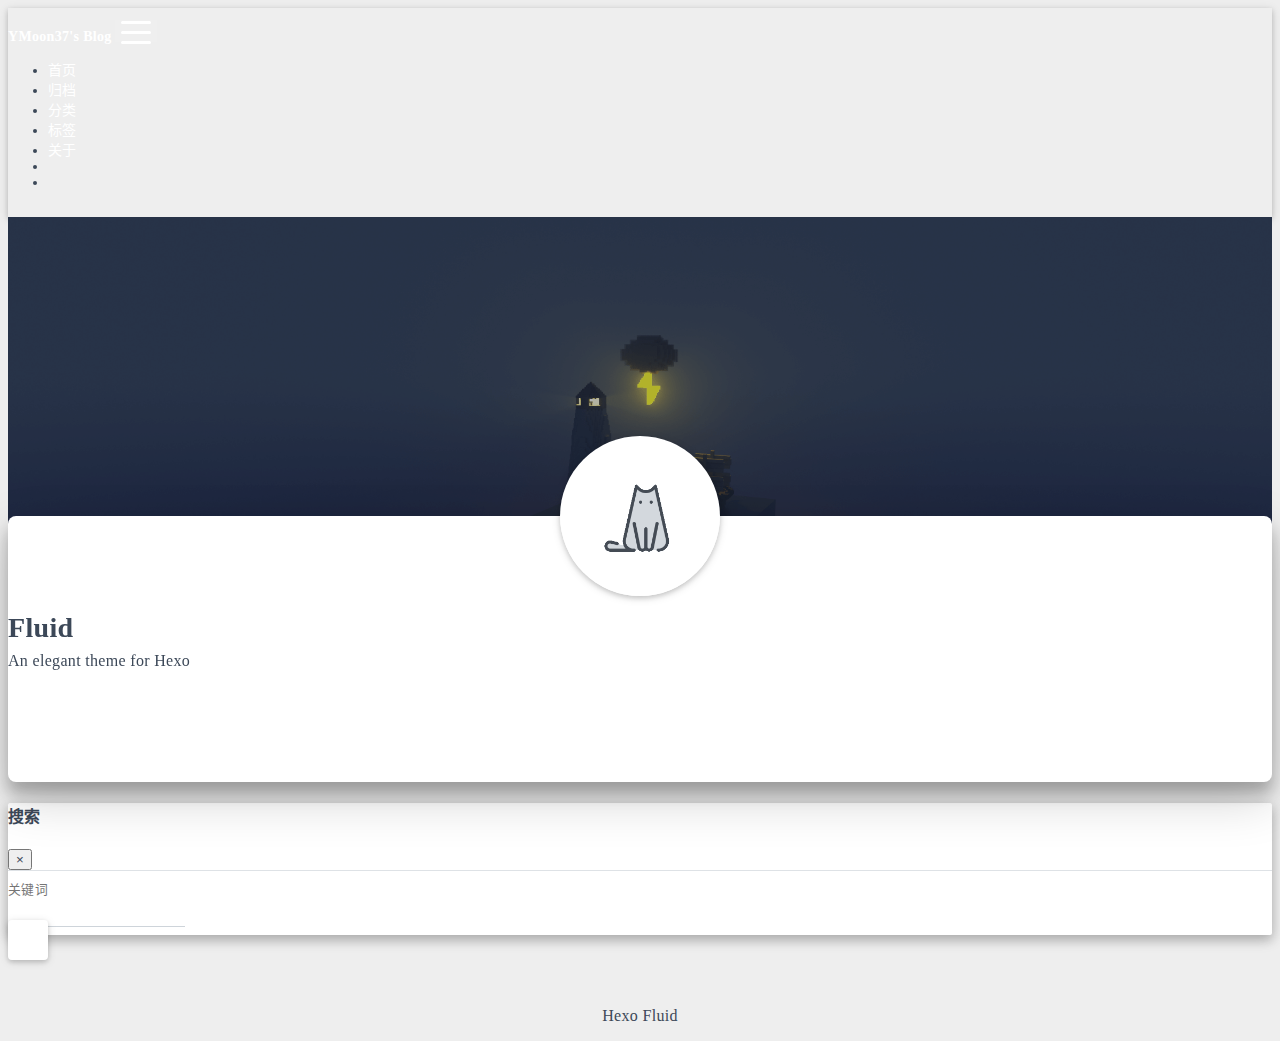
==== about/index.html @ 1a525150 "Site updated: 2024-10-14 16:40:35" ====
<!DOCTYPE html>
<html lang="zh-CN" data-default-color-scheme=auto>



<head>
  <meta charset="UTF-8">

  <link rel="apple-touch-icon" sizes="76x76" href="/img/fluid.png">
  <link rel="icon" href="/img/fluid.png">
  

  <meta name="viewport" content="width=device-width, initial-scale=1.0, maximum-scale=5.0, shrink-to-fit=no">
  <meta http-equiv="x-ua-compatible" content="ie=edge">
  
  <meta name="theme-color" content="#2f4154">
  <meta name="author" content="YMoon37">
  <meta name="keywords" content="">
  
    <meta property="og:type" content="website">
<meta property="og:title" content="关于">
<meta property="og:url" content="http://example.com/about/index.html">
<meta property="og:site_name" content="YMoon37&#39;s Blog">
<meta property="og:locale" content="zh_CN">
<meta property="article:published_time" content="2024-10-14T08:39:21.000Z">
<meta property="article:modified_time" content="2024-10-14T08:40:11.599Z">
<meta property="article:author" content="YMoon37">
<meta name="twitter:card" content="summary_large_image">
  
  
  
  <title>关于 - YMoon37&#39;s Blog</title>

  <link  rel="stylesheet" href="https://lib.baomitu.com/twitter-bootstrap/4.6.1/css/bootstrap.min.css" />



  <link  rel="stylesheet" href="https://lib.baomitu.com/github-markdown-css/4.0.0/github-markdown.min.css" />

  <link  rel="stylesheet" href="https://lib.baomitu.com/hint.css/2.7.0/hint.min.css" />

  <link  rel="stylesheet" href="https://lib.baomitu.com/fancybox/3.5.7/jquery.fancybox.min.css" />



<!-- 主题依赖的图标库，不要自行修改 -->
<!-- Do not modify the link that theme dependent icons -->

<link rel="stylesheet" href="//at.alicdn.com/t/c/font_1749284_5i9bdhy70f8.css">



<link rel="stylesheet" href="//at.alicdn.com/t/c/font_1736178_k526ubmyhba.css">


<link  rel="stylesheet" href="/css/main.css" />


  <link id="highlight-css" rel="stylesheet" href="/css/highlight.css" />
  
    <link id="highlight-css-dark" rel="stylesheet" href="/css/highlight-dark.css" />
  




  <script id="fluid-configs">
    var Fluid = window.Fluid || {};
    Fluid.ctx = Object.assign({}, Fluid.ctx)
    var CONFIG = {"hostname":"example.com","root":"/","version":"1.9.8","typing":{"enable":true,"typeSpeed":70,"cursorChar":"_","loop":false,"scope":[]},"anchorjs":{"enable":true,"element":"h1,h2,h3,h4,h5,h6","placement":"left","visible":"hover","icon":""},"progressbar":{"enable":true,"height_px":3,"color":"#29d","options":{"showSpinner":false,"trickleSpeed":100}},"code_language":{"enable":true,"default":"TEXT"},"copy_btn":true,"image_caption":{"enable":true},"image_zoom":{"enable":true,"img_url_replace":["",""]},"toc":{"enable":true,"placement":"right","headingSelector":"h1,h2,h3,h4,h5,h6","collapseDepth":0},"lazyload":{"enable":true,"loading_img":"/img/loading.gif","onlypost":false,"offset_factor":2},"web_analytics":{"enable":false,"follow_dnt":true,"baidu":null,"google":{"measurement_id":null},"tencent":{"sid":null,"cid":null},"leancloud":{"app_id":null,"app_key":null,"server_url":null,"path":"window.location.pathname","ignore_local":false},"umami":{"src":null,"website_id":null,"domains":null,"start_time":"2024-01-01T00:00:00.000Z","token":null,"api_server":null}},"search_path":"/local-search.xml","include_content_in_search":true};

    if (CONFIG.web_analytics.follow_dnt) {
      var dntVal = navigator.doNotTrack || window.doNotTrack || navigator.msDoNotTrack;
      Fluid.ctx.dnt = dntVal && (dntVal.startsWith('1') || dntVal.startsWith('yes') || dntVal.startsWith('on'));
    }
  </script>
  <script  src="/js/utils.js" ></script>
  <script  src="/js/color-schema.js" ></script>
  


  
<meta name="generator" content="Hexo 7.3.0"></head>


<body>
  

  <header>
    

<div class="header-inner" style="height: 60vh;">
  <nav id="navbar" class="navbar fixed-top  navbar-expand-lg navbar-dark scrolling-navbar">
  <div class="container">
    <a class="navbar-brand" href="/">
      <strong>YMoon37&#39;s Blog</strong>
    </a>

    <button id="navbar-toggler-btn" class="navbar-toggler" type="button" data-toggle="collapse"
            data-target="#navbarSupportedContent"
            aria-controls="navbarSupportedContent" aria-expanded="false" aria-label="Toggle navigation">
      <div class="animated-icon"><span></span><span></span><span></span></div>
    </button>

    <!-- Collapsible content -->
    <div class="collapse navbar-collapse" id="navbarSupportedContent">
      <ul class="navbar-nav ml-auto text-center">
        
          
          
          
          
            <li class="nav-item">
              <a class="nav-link" href="/" target="_self">
                <i class="iconfont icon-home-fill"></i>
                <span>首页</span>
              </a>
            </li>
          
        
          
          
          
          
            <li class="nav-item">
              <a class="nav-link" href="/archives/" target="_self">
                <i class="iconfont icon-archive-fill"></i>
                <span>归档</span>
              </a>
            </li>
          
        
          
          
          
          
            <li class="nav-item">
              <a class="nav-link" href="/categories/" target="_self">
                <i class="iconfont icon-category-fill"></i>
                <span>分类</span>
              </a>
            </li>
          
        
          
          
          
          
            <li class="nav-item">
              <a class="nav-link" href="/tags/" target="_self">
                <i class="iconfont icon-tags-fill"></i>
                <span>标签</span>
              </a>
            </li>
          
        
          
          
          
          
            <li class="nav-item">
              <a class="nav-link" href="/about/" target="_self">
                <i class="iconfont icon-user-fill"></i>
                <span>关于</span>
              </a>
            </li>
          
        
        
          <li class="nav-item" id="search-btn">
            <a class="nav-link" target="_self" href="javascript:;" data-toggle="modal" data-target="#modalSearch" aria-label="Search">
              <i class="iconfont icon-search"></i>
            </a>
          </li>
          
        
        
          <li class="nav-item" id="color-toggle-btn">
            <a class="nav-link" target="_self" href="javascript:;" aria-label="Color Toggle">
              <i class="iconfont icon-dark" id="color-toggle-icon"></i>
            </a>
          </li>
        
      </ul>
    </div>
  </div>
</nav>

  

<div id="banner" class="banner" parallax=true
     style="background: url('/img/default.png') no-repeat center center; background-size: cover;">
  <div class="full-bg-img">
    <div class="mask flex-center" style="background-color: rgba(0, 0, 0, 0.3)">
      <div class="banner-text text-center fade-in-up">
        <div class="h2">
          
            <span id="subtitle" data-typed-text="关于"></span>
          
        </div>

        
      </div>

      
    </div>
  </div>
</div>

</div>

  </header>

  <main>
    
      <div class="container nopadding-x-md">
        <div id="board"
          >
          
            <div class="about-avatar">
              <img src="/img/avatar.png" srcset="/img/loading.gif" lazyload class="img-fluid" alt="avatar">
            </div>
          
          <div class="container">
            <div class="row">
              <div class="col-12 col-md-10 m-auto">
                

<div class="text-center">
  <div class="about-info">
    <div class="about-name">Fluid</div>
    <div class="about-intro">An elegant theme for Hexo</div>
    <div class="about-icons">
      
        
        
        
        <a href=https://github.com class="
           hint--bottom hint--rounded"
           aria-label="GitHub"
           target="_blank"
        >
          <i class="iconfont icon-github-fill" aria-hidden="true"></i>
          
        </a>
      
        
        
        
        <a href=https://douban.com class="
           hint--bottom hint--rounded"
           aria-label="豆瓣"
           target="_blank"
        >
          <i class="iconfont icon-douban-fill" aria-hidden="true"></i>
          
        </a>
      
        
        
        
        <a  class="qr-trigger
           "
           
           target="_self"
        >
          <i class="iconfont icon-wechat-fill" aria-hidden="true"></i>
          
            <img class="qr-img" src="/img/favicon.png" srcset="/img/loading.gif" lazyload alt="qrcode" />
          
        </a>
      
    </div>
  </div>
</div>

<article class="about-content page-content mt-5">
  <div class="markdown-body">
    
  </div>

  
</article>





  



  



  



  



  





              </div>
            </div>
          </div>
        </div>
      </div>
    

    
      <a id="scroll-top-button" aria-label="TOP" href="#" role="button">
        <i class="iconfont icon-arrowup" aria-hidden="true"></i>
      </a>
    

    
      <div class="modal fade" id="modalSearch" tabindex="-1" role="dialog" aria-labelledby="ModalLabel"
     aria-hidden="true">
  <div class="modal-dialog modal-dialog-scrollable modal-lg" role="document">
    <div class="modal-content">
      <div class="modal-header text-center">
        <h4 class="modal-title w-100 font-weight-bold">搜索</h4>
        <button type="button" id="local-search-close" class="close" data-dismiss="modal" aria-label="Close">
          <span aria-hidden="true">&times;</span>
        </button>
      </div>
      <div class="modal-body mx-3">
        <div class="md-form mb-5">
          <input type="text" id="local-search-input" class="form-control validate">
          <label data-error="x" data-success="v" for="local-search-input">关键词</label>
        </div>
        <div class="list-group" id="local-search-result"></div>
      </div>
    </div>
  </div>
</div>

    

    
  </main>

  <footer>
    <div class="footer-inner">
  
    <div class="footer-content">
       <a href="https://hexo.io" target="_blank" rel="nofollow noopener"><span>Hexo</span></a> <i class="iconfont icon-love"></i> <a href="https://github.com/fluid-dev/hexo-theme-fluid" target="_blank" rel="nofollow noopener"><span>Fluid</span></a> 
    </div>
  
  
  
</div>

  </footer>

  <!-- Scripts -->
  
  <script  src="https://lib.baomitu.com/nprogress/0.2.0/nprogress.min.js" ></script>
  <link  rel="stylesheet" href="https://lib.baomitu.com/nprogress/0.2.0/nprogress.min.css" />

  <script>
    NProgress.configure({"showSpinner":false,"trickleSpeed":100})
    NProgress.start()
    window.addEventListener('load', function() {
      NProgress.done();
    })
  </script>


<script  src="https://lib.baomitu.com/jquery/3.6.4/jquery.min.js" ></script>
<script  src="https://lib.baomitu.com/twitter-bootstrap/4.6.1/js/bootstrap.min.js" ></script>
<script  src="/js/events.js" ></script>
<script  src="/js/plugins.js" ></script>


  <script  src="https://lib.baomitu.com/typed.js/2.0.12/typed.min.js" ></script>
  <script>
    (function (window, document) {
      var typing = Fluid.plugins.typing;
      var subtitle = document.getElementById('subtitle');
      if (!subtitle || !typing) {
        return;
      }
      var text = subtitle.getAttribute('data-typed-text');
      
        typing(text);
      
    })(window, document);
  </script>




  
    <script  src="/js/img-lazyload.js" ></script>
  




  <script src=https://lib.baomitu.com/clipboard.js/2.0.11/clipboard.min.js></script>

  <script>Fluid.plugins.codeWidget();</script>


  
<script>
  Fluid.utils.createScript('https://lib.baomitu.com/anchor-js/5.0.0/anchor.min.js', function() {
    window.anchors.options = {
      placement: CONFIG.anchorjs.placement,
      visible  : CONFIG.anchorjs.visible
    };
    if (CONFIG.anchorjs.icon) {
      window.anchors.options.icon = CONFIG.anchorjs.icon;
    }
    var el = (CONFIG.anchorjs.element || 'h1,h2,h3,h4,h5,h6').split(',');
    var res = [];
    for (var item of el) {
      res.push('.markdown-body > ' + item.trim());
    }
    if (CONFIG.anchorjs.placement === 'left') {
      window.anchors.options.class = 'anchorjs-link-left';
    }
    window.anchors.add(res.join(', '));

    Fluid.events.registerRefreshCallback(function() {
      if ('anchors' in window) {
        anchors.removeAll();
        var el = (CONFIG.anchorjs.element || 'h1,h2,h3,h4,h5,h6').split(',');
        var res = [];
        for (var item of el) {
          res.push('.markdown-body > ' + item.trim());
        }
        if (CONFIG.anchorjs.placement === 'left') {
          anchors.options.class = 'anchorjs-link-left';
        }
        anchors.add(res.join(', '));
      }
    });
  });
</script>


  
<script>
  Fluid.utils.createScript('https://lib.baomitu.com/fancybox/3.5.7/jquery.fancybox.min.js', function() {
    Fluid.plugins.fancyBox();
  });
</script>


  <script>Fluid.plugins.imageCaption();</script>

  <script  src="/js/local-search.js" ></script>





<!-- 主题的启动项，将它保持在最底部 -->
<!-- the boot of the theme, keep it at the bottom -->
<script  src="/js/boot.js" ></script>


  

  <noscript>
    <div class="noscript-warning">博客在允许 JavaScript 运行的环境下浏览效果更佳</div>
  </noscript>
</body>
</html>
---- css/main.css ----
.anchorjs-link {
  text-decoration: none !important;
  transition: opacity 0.2s ease-in-out;
}
.markdown-body h1:hover > .anchorjs-link,
h2:hover > .anchorjs-link,
h3:hover > .anchorjs-link,
h4:hover > .anchorjs-link,
h5:hover > .anchorjs-link,
h6:hover > .anchorjs-link {
  opacity: 1;
}
.banner {
  height: 100%;
  position: relative;
  overflow: hidden;
  cursor: default;
}
.banner .mask {
  position: absolute;
  width: 100%;
  height: 100%;
  background-color: rgba(0,0,0,0.3);
}
.banner[parallax="true"] {
  will-change: transform;
  -webkit-transform-style: preserve-3d;
  -webkit-backface-visibility: hidden;
  transition: transform 0.05s ease-out;
}
@media (max-width: 100vh) {
  .header-inner {
    max-height: 100vw;
  }
  #board {
    margin-top: -1rem !important;
  }
}
@media (max-width: 79.99vh) {
  .scroll-down-bar {
    display: none;
  }
}
#board {
  position: relative;
  margin-top: -2rem;
  padding: 3rem 0;
  background-color: var(--board-bg-color);
  transition: background-color 0.2s ease-in-out;
  border-radius: 0.5rem;
  z-index: 3;
  -webkit-box-shadow: 0 12px 15px 0 rgba(0,0,0,0.24), 0 17px 50px 0 rgba(0,0,0,0.19);
  box-shadow: 0 12px 15px 0 rgba(0,0,0,0.24), 0 17px 50px 0 rgba(0,0,0,0.19);
}
.code-widget {
  display: inline-block;
  background-color: transparent;
  font-size: 0.75rem;
  line-height: 1;
  font-weight: bold;
  padding: 0.3rem 0.1rem 0.1rem 0.1rem;
  position: absolute;
  right: 0.45rem;
  top: 0.15rem;
  z-index: 1;
}
.code-widget-light {
  color: #999;
}
.code-widget-dark {
  color: #bababa;
}
.copy-btn {
  cursor: pointer;
  user-select: none;
  -webkit-appearance: none;
  outline: none;
}
.copy-btn > i {
  font-size: 0.75rem !important;
  font-weight: 400;
  margin-right: 0.15rem;
  opacity: 0;
  transition: opacity 0.2s ease-in-out;
}
.markdown-body pre:hover > .copy-btn > i {
  opacity: 0.9;
}
.markdown-body pre:hover > .copy-btn,
.markdown-body pre:not(:hover) > .copy-btn {
  outline: none;
}
.license-box {
  background-color: rgba(27,31,35,0.05);
  transition: background-color 0.2s ease-in-out;
  border-radius: 4px;
  font-size: 0.9rem;
  overflow: hidden;
  padding: 1.25rem;
  position: relative;
  z-index: 1;
}
.license-box .license-icon {
  position: absolute;
  top: 50%;
  left: 100%;
}
.license-box .license-icon::after {
  content: "\e8e4";
  font-size: 12.5rem;
  line-height: 1;
  opacity: 0.1;
  position: relative;
  left: -0.85em;
  bottom: 0.5em;
  z-index: -1;
}
.license-box .license-title {
  margin-bottom: 1rem;
}
.license-box .license-title div:nth-child(1) {
  line-height: 1.2;
  margin-bottom: 0.25rem;
}
.license-box .license-title div:nth-child(2) {
  color: var(--sec-text-color);
  font-size: 0.8rem;
}
.license-box .license-meta {
  align-items: center;
  display: flex;
  flex-wrap: wrap;
  justify-content: flex-start;
}
.license-box .license-meta .license-meta-item {
  align-items: center;
  justify-content: center;
  margin-right: 1.5rem;
}
.license-box .license-meta .license-meta-item div:nth-child(1) {
  color: var(--sec-text-color);
  font-size: 0.8rem;
  font-weight: normal;
}
.license-box .license-meta .license-meta-item i.iconfont {
  font-size: 1rem;
}
@media (max-width: 575px) and (min-width: 425px) {
  .license-box .license-meta .license-meta-item {
    display: flex;
    justify-content: flex-start;
    flex-wrap: wrap;
    font-size: 0.8rem;
    flex: 0 0 50%;
    max-width: 50%;
    margin-right: 0;
  }
  .license-box .license-meta .license-meta-item div:nth-child(1) {
    margin-right: 0.5rem;
  }
  .license-box .license-meta .license-meta-date {
    order: -1;
  }
}
@media (max-width: 424px) {
  .license-box::after {
    top: -65px;
  }
  .license-box .license-meta {
    flex-direction: column;
    align-items: flex-start;
  }
  .license-box .license-meta .license-meta-item {
    display: flex;
    flex-wrap: wrap;
    font-size: 0.8rem;
  }
  .license-box .license-meta .license-meta-item div:nth-child(1) {
    margin-right: 0.5rem;
  }
}
.footer-inner {
  padding: 3rem 0 1rem 0;
  text-align: center;
}
.footer-inner > div:not(:first-child) {
  margin: 0.25rem 0;
  font-size: 0.85rem;
}
.footer-inner .statistics {
  display: flex;
  flex-direction: row;
  justify-content: center;
}
.footer-inner .statistics > span {
  flex: 1;
  margin: 0 0.25rem;
}
.footer-inner .statistics > *:nth-last-child(2):first-child {
  text-align: right;
}
.footer-inner .statistics > *:nth-last-child(2):first-child ~ * {
  text-align: left;
}
.footer-inner .beian {
  display: flex;
  flex-direction: row;
  justify-content: center;
}
.footer-inner .beian > * {
  margin: 0 0.25rem;
}
.footer-inner .beian-police {
  position: relative;
  overflow: hidden;
  display: inline-flex;
  align-items: center;
  justify-content: left;
}
.footer-inner .beian-police img {
  margin-right: 3px;
  width: 1rem;
  height: 1rem;
  margin-bottom: 0.1rem;
}
@media (max-width: 424px) {
  .footer-inner .statistics {
    flex-direction: column;
  }
  .footer-inner .statistics > *:nth-last-child(2):first-child {
    text-align: center;
  }
  .footer-inner .statistics > *:nth-last-child(2):first-child ~ * {
    text-align: center;
  }
  .footer-inner .beian {
    flex-direction: column;
  }
  .footer-inner .beian .beian-police {
    justify-content: center;
  }
  .footer-inner .beian > *:nth-last-child(2):first-child {
    text-align: center;
  }
  .footer-inner .beian > *:nth-last-child(2):first-child ~ * {
    text-align: center;
  }
}
sup > a::before,
.footnote-text::before {
  display: block;
  content: "";
  margin-top: -5rem;
  height: 5rem;
  width: 1px;
  visibility: hidden;
}
sup > a::before,
.footnote-text::before {
  display: inline-block;
}
.footnote-item::before {
  display: block;
  content: "";
  margin-top: -5rem;
  height: 5rem;
  width: 1px;
  visibility: hidden;
}
.footnote-list ol {
  list-style-type: none;
  counter-reset: sectioncounter;
  padding-left: 0.5rem;
  font-size: 0.95rem;
}
.footnote-list ol li:before {
  font-family: "Helvetica Neue", monospace, "Monaco";
  content: "[" counter(sectioncounter) "]";
  counter-increment: sectioncounter;
}
.footnote-list ol li+li {
  margin-top: 0.5rem;
}
.footnote-text {
  padding-left: 0.5em;
}
.navbar {
  background-color: transparent;
  font-size: 0.875rem;
  box-shadow: 0 2px 5px 0 rgba(0,0,0,0.16), 0 2px 10px 0 rgba(0,0,0,0.12);
  -webkit-box-shadow: 0 2px 5px 0 rgba(0,0,0,0.16), 0 2px 10px 0 rgba(0,0,0,0.12);
}
.navbar .navbar-brand {
  color: var(--navbar-text-color);
}
.navbar .navbar-toggler .animated-icon span {
  background-color: var(--navbar-text-color);
}
.navbar .nav-item .nav-link {
  display: block;
  color: var(--navbar-text-color);
  transition: color 0.2s ease-in-out, background-color 0.2s ease-in-out;
}
.navbar .nav-item .nav-link:hover {
  color: var(--link-hover-color);
}
.navbar .nav-item .nav-link:focus {
  color: var(--navbar-text-color);
}
.navbar .nav-item .nav-link i {
  font-size: 0.875rem;
  line-height: inherit;
}
.navbar .nav-item .nav-link i:only-child {
  margin: 0 0.2rem;
}
.navbar .navbar-toggler {
  border-width: 0;
  outline: 0;
}
.navbar.scrolling-navbar {
  will-change: background, padding;
  -webkit-transition: background 0.5s ease-in-out, padding 0.5s ease-in-out;
  transition: background 0.5s ease-in-out, padding 0.5s ease-in-out;
}
@media (min-width: 600px) {
  .navbar.scrolling-navbar {
    padding-top: 12px;
    padding-bottom: 12px;
  }
  .navbar.scrolling-navbar .navbar-nav > li {
    -webkit-transition-duration: 1s;
    transition-duration: 1s;
  }
}
.navbar.scrolling-navbar.top-nav-collapse {
  padding-top: 5px;
  padding-bottom: 5px;
}
.navbar .dropdown-menu {
  font-size: 0.875rem;
  color: var(--navbar-text-color);
  background-color: rgba(0,0,0,0.3);
  border: none;
  min-width: 8rem;
  -webkit-transition: background 0.5s ease-in-out, padding 0.5s ease-in-out;
  transition: background 0.5s ease-in-out, padding 0.5s ease-in-out;
}
@media (max-width: 991.98px) {
  .navbar .dropdown-menu {
    text-align: center;
  }
}
.navbar .dropdown-item {
  color: var(--navbar-text-color);
}
.navbar .dropdown-item:hover,
.navbar .dropdown-item:focus {
  color: var(--link-hover-color);
  background-color: rgba(0,0,0,0.1);
}
@media (min-width: 992px) {
  .navbar .dropdown:hover > .dropdown-menu {
    display: block;
  }
  .navbar .dropdown > .dropdown-toggle:active {
    pointer-events: none;
  }
  .navbar .dropdown-menu {
    top: 95%;
  }
}
.navbar .animated-icon {
  width: 30px;
  height: 20px;
  position: relative;
  margin: 0;
  -webkit-transform: rotate(0deg);
  -moz-transform: rotate(0deg);
  -o-transform: rotate(0deg);
  transform: rotate(0deg);
  -webkit-transition: 0.5s ease-in-out;
  -moz-transition: 0.5s ease-in-out;
  -o-transition: 0.5s ease-in-out;
  transition: 0.5s ease-in-out;
  cursor: pointer;
}
.navbar .animated-icon span {
  display: block;
  position: absolute;
  height: 3px;
  width: 100%;
  border-radius: 9px;
  opacity: 1;
  left: 0;
  -webkit-transform: rotate(0deg);
  -moz-transform: rotate(0deg);
  -o-transform: rotate(0deg);
  transform: rotate(0deg);
  -webkit-transition: 0.25s ease-in-out;
  -moz-transition: 0.25s ease-in-out;
  -o-transition: 0.25s ease-in-out;
  transition: 0.25s ease-in-out;
  background: #fff;
}
.navbar .animated-icon span:nth-child(1) {
  top: 0;
}
.navbar .animated-icon span:nth-child(2) {
  top: 10px;
}
.navbar .animated-icon span:nth-child(3) {
  top: 20px;
}
.navbar .animated-icon.open span:nth-child(1) {
  top: 11px;
  -webkit-transform: rotate(135deg);
  -moz-transform: rotate(135deg);
  -o-transform: rotate(135deg);
  transform: rotate(135deg);
}
.navbar .animated-icon.open span:nth-child(2) {
  opacity: 0;
  left: -60px;
}
.navbar .animated-icon.open span:nth-child(3) {
  top: 11px;
  -webkit-transform: rotate(-135deg);
  -moz-transform: rotate(-135deg);
  -o-transform: rotate(-135deg);
  transform: rotate(-135deg);
}
.navbar .dropdown-collapse,
.top-nav-collapse,
.navbar-col-show {
  background-color: var(--navbar-bg-color);
}
@media (max-width: 767px) {
  .navbar {
    font-size: 1rem;
    line-height: 2.5rem;
  }
}
.banner-text {
  color: var(--subtitle-color);
  max-width: calc(960px - 6rem);
  width: 80%;
  overflow-wrap: break-word;
}
.banner-text .typed-cursor {
  margin: 0 0.2rem;
}
@media (max-width: 767px) {
  #subtitle,
  .typed-cursor {
    font-size: 1.5rem;
  }
}
@media (max-width: 575px) {
  .banner-text {
    font-size: 0.9rem;
  }
  #subtitle,
  .typed-cursor {
    font-size: 1.35rem;
  }
}
.modal-dialog .modal-content {
  background-color: var(--board-bg-color);
  border: 0;
  border-radius: 0.125rem;
  -webkit-box-shadow: 0 5px 11px 0 rgba(0,0,0,0.18), 0 4px 15px 0 rgba(0,0,0,0.15);
  box-shadow: 0 5px 11px 0 rgba(0,0,0,0.18), 0 4px 15px 0 rgba(0,0,0,0.15);
}
.modal-dialog .modal-content .modal-header {
  border-bottom-color: var(--line-color);
  transition: border-bottom-color 0.2s ease-in-out;
}
.close {
  color: var(--text-color);
}
.close:hover {
  color: var(--link-hover-color);
}
.close:focus {
  outline: 0;
}
.modal-dialog .modal-content .modal-header {
  border-top-left-radius: 0.125rem;
  border-top-right-radius: 0.125rem;
  border-bottom: 1px solid #dee2e6;
}
.md-form {
  position: relative;
  margin-top: 1.5rem;
  margin-bottom: 1.5rem;
}
.md-form input[type] {
  -webkit-box-sizing: content-box;
  box-sizing: content-box;
  background-color: transparent;
  border: none;
  border-bottom: 1px solid #ced4da;
  border-radius: 0;
  outline: none;
  -webkit-box-shadow: none;
  box-shadow: none;
  transition: border-color 0.15s ease-in-out, box-shadow 0.15s ease-in-out, -webkit-box-shadow 0.15s ease-in-out;
}
.md-form input[type]:focus:not([readonly]) {
  border-bottom: 1px solid #4285f4;
  -webkit-box-shadow: 0 1px 0 0 #4285f4;
  box-shadow: 0 1px 0 0 #4285f4;
}
.md-form input[type]:focus:not([readonly]) + label {
  color: #4285f4;
}
.md-form input[type].valid,
.md-form input[type]:focus.valid {
  border-bottom: 1px solid #00c851;
  -webkit-box-shadow: 0 1px 0 0 #00c851;
  box-shadow: 0 1px 0 0 #00c851;
}
.md-form input[type].valid + label,
.md-form input[type]:focus.valid + label {
  color: #00c851;
}
.md-form input[type].invalid,
.md-form input[type]:focus.invalid {
  border-bottom: 1px solid #f44336;
  -webkit-box-shadow: 0 1px 0 0 #f44336;
  box-shadow: 0 1px 0 0 #f44336;
}
.md-form input[type].invalid + label,
.md-form input[type]:focus.invalid + label {
  color: #f44336;
}
.md-form input[type].validate {
  margin-bottom: 2.5rem;
}
.md-form input[type].form-control {
  height: auto;
  padding: 0.6rem 0 0.4rem 0;
  margin: 0 0 0.5rem 0;
  color: var(--text-color);
  background-color: transparent;
  border-radius: 0;
}
.md-form label {
  font-size: 0.8rem;
  position: absolute;
  top: -1rem;
  left: 0;
  color: #757575;
  cursor: text;
  transition: color 0.2s ease-out;
}
.modal-open[style] {
  padding-right: 0 !important;
  overflow: auto;
}
.modal-open[style] #navbar[style] {
  padding-right: 1rem !important;
}
#nprogress .bar {
  height: 3px !important;
  background-color: #29d !important;
}
#nprogress .peg {
  box-shadow: 0 0 14px #29d, 0 0 8px #29d !important;
}
@media (max-width: 575px) {
  #nprogress .bar {
    display: none;
  }
}
.noscript-warning {
  background-color: #f55;
  color: #fff;
  font-family: sans-serif;
  font-size: 1rem;
  font-weight: bold;
  position: fixed;
  left: 0;
  bottom: 0;
  text-align: center;
  width: 100%;
  z-index: 99;
}
.pagination {
  margin-top: 3rem;
  justify-content: center;
}
.pagination .space {
  align-self: flex-end;
}
.pagination .page-number,
.pagination .current,
.pagination .extend {
  outline: 0;
  border: 0;
  background-color: transparent;
  font-size: 0.9rem;
  padding: 0.5rem 0.75rem;
  line-height: 1.25;
  border-radius: 0.125rem;
}
.pagination .page-number {
  margin: 0 0.05rem;
}
.pagination .page-number:hover,
.pagination .current {
  transition: background-color 0.2s ease-in-out;
  background-color: var(--link-hover-bg-color);
}
.qr-trigger {
  cursor: pointer;
  position: relative;
}
.qr-trigger:hover .qr-img {
  display: block;
  transition: all 0.3s;
}
.qr-img {
  max-width: 12rem;
  position: absolute;
  right: -5.25rem;
  z-index: 99;
  display: none;
  border-radius: 0.2rem;
  background-color: transparent;
  box-shadow: 0 0 20px -5px rgba(158,158,158,0.2);
}
.scroll-down-bar {
  position: absolute;
  width: 100%;
  height: 6rem;
  text-align: center;
  cursor: pointer;
  bottom: 0;
}
.scroll-down-bar i.iconfont {
  font-size: 2rem;
  font-weight: bold;
  display: inline-block;
  position: relative;
  padding-top: 2rem;
  color: var(--subtitle-color);
  transform: translateZ(0);
  animation: scroll-down 1.5s infinite;
}
#scroll-top-button {
  position: fixed;
  z-index: 99;
  background: var(--board-bg-color);
  transition: background-color 0.2s ease-in-out, bottom 0.3s ease;
  border-radius: 4px;
  min-width: 40px;
  min-height: 40px;
  bottom: -60px;
  outline: none;
  display: flex;
  display: -webkit-flex;
  align-items: center;
  box-shadow: 0 2px 5px 0 rgba(0,0,0,0.16), 0 2px 10px 0 rgba(0,0,0,0.12);
}
#scroll-top-button i {
  font-size: 32px;
  margin: auto;
  color: var(--sec-text-color);
}
#scroll-top-button:hover i,
#scroll-top-button:active i {
  animation-name: scroll-top;
  animation-duration: 1s;
  animation-delay: 0.1s;
  animation-timing-function: ease-in-out;
  animation-iteration-count: infinite;
  animation-fill-mode: forwards;
  animation-direction: alternate;
}
#local-search-result .search-list-title {
  border-left: 3px solid #0d47a1;
}
#local-search-result .search-list-content {
  padding: 0 1.25rem;
}
#local-search-result .search-word {
  color: #ff4500;
}
#toc {
  visibility: hidden;
}
.toc-header {
  margin-bottom: 0.5rem;
  font-weight: bold;
  line-height: 1.2;
}
.toc-header,
.toc-header > i {
  font-size: 1.25rem;
}
.toc-body {
  max-height: 75vh;
  overflow-y: auto;
  overflow: -moz-scrollbars-none;
  -ms-overflow-style: none;
}
.toc-body ol {
  list-style: none;
  padding-inline-start: 1rem;
}
.toc-body::-webkit-scrollbar {
  display: none;
}
.tocbot-list {
  position: relative;
}
.tocbot-list ol {
  list-style: none;
  padding-left: 1rem;
}
.tocbot-list a {
  font-size: 0.95rem;
}
.tocbot-link {
  color: var(--text-color);
}
.tocbot-active-link {
  font-weight: bold;
  color: var(--link-hover-color);
}
.tocbot-is-collapsed {
  max-height: 0;
}
.tocbot-is-collapsible {
  overflow: hidden;
  transition: all 0.3s ease-in-out;
}
.toc-list-item {
  white-space: nowrap;
  overflow: hidden;
  text-overflow: ellipsis;
}
.toc-list-item.is-active-li::before {
  height: 1rem;
  margin: 0.25rem 0;
  visibility: visible;
}
.toc-list-item::before {
  width: 0.15rem;
  height: 0.2rem;
  position: absolute;
  left: 0.25rem;
  content: "";
  border-radius: 2px;
  margin: 0.65rem 0;
  background: var(--link-hover-color);
  visibility: hidden;
  transition: height 0.1s ease-in-out, margin 0.1s ease-in-out, visibility 0.1s ease-in-out;
}
.sidebar {
  position: -webkit-sticky;
  position: sticky;
  top: 2rem;
  padding: 3rem 0;
}
html {
  font-size: 16px;
  letter-spacing: 0.02em;
}
html,
body {
  height: 100%;
  font-family: var(--font-family-sans-serif);
  overflow-wrap: break-word;
}
body {
  transition: color 0.2s ease-in-out, background-color 0.2s ease-in-out;
  background-color: var(--body-bg-color);
  color: var(--text-color);
  -webkit-font-smoothing: antialiased;
  -moz-osx-font-smoothing: grayscale;
}
body a {
  color: var(--text-color);
  text-decoration: none;
  cursor: pointer;
  transition: color 0.2s ease-in-out, background-color 0.2s ease-in-out;
}
body a:hover {
  color: var(--link-hover-color);
  text-decoration: none;
  transition: color 0.2s ease-in-out, background-color 0.2s ease-in-out;
}
code {
  color: inherit;
}
table {
  font-size: inherit;
  color: var(--post-text-color);
}
img[lazyload] {
  object-fit: cover;
}
*[align="left"] {
  text-align: left;
}
*[align="center"] {
  text-align: center;
}
*[align="right"] {
  text-align: right;
}
::-webkit-scrollbar {
  width: 6px;
  height: 6px;
}
::-webkit-scrollbar-thumb {
  background-color: var(--scrollbar-color);
  border-radius: 6px;
}
::-webkit-scrollbar-thumb:hover {
  background-color: var(--scrollbar-hover-color);
}
::-webkit-scrollbar-corner {
  background-color: transparent;
}
label {
  margin-bottom: 0;
}
i.iconfont {
  font-size: 1em;
  line-height: 1;
}
:root {
  --color-mode: "light";
  --body-bg-color: #eee;
  --board-bg-color: #fff;
  --text-color: #3c4858;
  --sec-text-color: #718096;
  --post-text-color: #2c3e50;
  --post-heading-color: #1a202c;
  --post-link-color: #0366d6;
  --link-hover-color: #30a9de;
  --link-hover-bg-color: #f8f9fa;
  --line-color: #eaecef;
  --navbar-bg-color: #2f4154;
  --navbar-text-color: #fff;
  --subtitle-color: #fff;
  --scrollbar-color: #c4c6c9;
  --scrollbar-hover-color: #a6a6a6;
  --button-bg-color: transparent;
  --button-hover-bg-color: #f2f3f5;
  --highlight-bg-color: #f6f8fa;
  --inlinecode-bg-color: rgba(175,184,193,0.2);
  --fold-title-color: #3c4858;
  --fold-border-color: #eaecef;
}
@media (prefers-color-scheme: dark) {
  :root {
    --color-mode: "dark";
  }
  :root:not([data-user-color-scheme]) {
    --body-bg-color: #181c27;
    --board-bg-color: #252d38;
    --text-color: #c4c6c9;
    --sec-text-color: #a7a9ad;
    --post-text-color: #c4c6c9;
    --post-heading-color: #c4c6c9;
    --post-link-color: #1589e9;
    --link-hover-color: #30a9de;
    --link-hover-bg-color: #364151;
    --line-color: #435266;
    --navbar-bg-color: #1f3144;
    --navbar-text-color: #d0d0d0;
    --subtitle-color: #d0d0d0;
    --scrollbar-color: #687582;
    --scrollbar-hover-color: #9da8b3;
    --button-bg-color: transparent;
    --button-hover-bg-color: #46647e;
    --highlight-bg-color: #303030;
    --inlinecode-bg-color: rgba(99,110,123,0.4);
    --fold-title-color: #c4c6c9;
    --fold-border-color: #435266;
  }
  :root:not([data-user-color-scheme]) img {
    -webkit-filter: brightness(0.9);
    filter: brightness(0.9);
    transition: filter 0.2s ease-in-out;
  }
  :root:not([data-user-color-scheme]) .license-box {
    background-color: rgba(62,75,94,0.35);
    transition: background-color 0.2s ease-in-out;
  }
  :root:not([data-user-color-scheme]) .gt-comment-admin .gt-comment-content {
    background-color: transparent;
    transition: background-color 0.2s ease-in-out;
  }
}
@media not print {
  [data-user-color-scheme="dark"] {
    --body-bg-color: #181c27;
    --board-bg-color: #252d38;
    --text-color: #c4c6c9;
    --sec-text-color: #a7a9ad;
    --post-text-color: #c4c6c9;
    --post-heading-color: #c4c6c9;
    --post-link-color: #1589e9;
    --link-hover-color: #30a9de;
    --link-hover-bg-color: #364151;
    --line-color: #435266;
    --navbar-bg-color: #1f3144;
    --navbar-text-color: #d0d0d0;
    --subtitle-color: #d0d0d0;
    --scrollbar-color: #687582;
    --scrollbar-hover-color: #9da8b3;
    --button-bg-color: transparent;
    --button-hover-bg-color: #46647e;
    --highlight-bg-color: #303030;
    --inlinecode-bg-color: rgba(99,110,123,0.4);
    --fold-title-color: #c4c6c9;
    --fold-border-color: #435266;
  }
  [data-user-color-scheme="dark"] img {
    -webkit-filter: brightness(0.9);
    filter: brightness(0.9);
    transition: filter 0.2s ease-in-out;
  }
  [data-user-color-scheme="dark"] .license-box {
    background-color: rgba(62,75,94,0.35);
    transition: background-color 0.2s ease-in-out;
  }
  [data-user-color-scheme="dark"] .gt-comment-admin .gt-comment-content {
    background-color: transparent;
    transition: background-color 0.2s ease-in-out;
  }
}
@media print {
  :root {
    --color-mode: "light";
  }
}
.fade-in-up {
  -webkit-animation-name: fade-in-up;
  animation-name: fade-in-up;
}
.hidden-mobile {
  display: block;
}
.visible-mobile {
  display: none;
}
@media (max-width: 575px) {
  .hidden-mobile {
    display: none;
  }
  .visible-mobile {
    display: block;
  }
}
.nomargin-x {
  margin-left: 0 !important;
  margin-right: 0 !important;
}
.nopadding-x {
  padding-left: 0 !important;
  padding-right: 0 !important;
}
@media (max-width: 767px) {
  .nopadding-x-md {
    padding-left: 0 !important;
    padding-right: 0 !important;
  }
}
.flex-center {
  display: -webkit-box;
  display: -ms-flexbox;
  display: flex;
  -webkit-box-align: center;
  -ms-flex-align: center;
  align-items: center;
  -webkit-box-pack: center;
  -ms-flex-pack: center;
  justify-content: center;
  height: 100%;
}
.hover-with-bg {
  display: inline-block;
  line-height: 1;
}
.hover-with-bg:hover {
  background-color: var(--link-hover-bg-color);
  transition-duration: 0.2s;
  transition-timing-function: ease-in-out;
  border-radius: 0.2rem;
}
@-moz-keyframes fade-in-up {
  from {
    opacity: 0;
    -webkit-transform: translate3d(0, 100%, 0);
    transform: translate3d(0, 100%, 0);
  }
  to {
    opacity: 1;
    -webkit-transform: translate3d(0, 0, 0);
    transform: translate3d(0, 0, 0);
  }
}
@-webkit-keyframes fade-in-up {
  from {
    opacity: 0;
    -webkit-transform: translate3d(0, 100%, 0);
    transform: translate3d(0, 100%, 0);
  }
  to {
    opacity: 1;
    -webkit-transform: translate3d(0, 0, 0);
    transform: translate3d(0, 0, 0);
  }
}
@-o-keyframes fade-in-up {
  from {
    opacity: 0;
    -webkit-transform: translate3d(0, 100%, 0);
    transform: translate3d(0, 100%, 0);
  }
  to {
    opacity: 1;
    -webkit-transform: translate3d(0, 0, 0);
    transform: translate3d(0, 0, 0);
  }
}
@keyframes fade-in-up {
  from {
    opacity: 0;
    -webkit-transform: translate3d(0, 100%, 0);
    transform: translate3d(0, 100%, 0);
  }
  to {
    opacity: 1;
    -webkit-transform: translate3d(0, 0, 0);
    transform: translate3d(0, 0, 0);
  }
}
@-moz-keyframes scroll-down {
  0% {
    opacity: 0.8;
    top: 0;
  }
  50% {
    opacity: 0.4;
    top: -1em;
  }
  100% {
    opacity: 0.8;
    top: 0;
  }
}
@-webkit-keyframes scroll-down {
  0% {
    opacity: 0.8;
    top: 0;
  }
  50% {
    opacity: 0.4;
    top: -1em;
  }
  100% {
    opacity: 0.8;
    top: 0;
  }
}
@-o-keyframes scroll-down {
  0% {
    opacity: 0.8;
    top: 0;
  }
  50% {
    opacity: 0.4;
    top: -1em;
  }
  100% {
    opacity: 0.8;
    top: 0;
  }
}
@keyframes scroll-down {
  0% {
    opacity: 0.8;
    top: 0;
  }
  50% {
    opacity: 0.4;
    top: -1em;
  }
  100% {
    opacity: 0.8;
    top: 0;
  }
}
@-moz-keyframes scroll-top {
  0% {
    -webkit-transform: translateY(0);
    transform: translateY(0);
  }
  50% {
    -webkit-transform: translateY(-0.35rem);
    transform: translateY(-0.35rem);
  }
  100% {
    -webkit-transform: translateY(0);
    transform: translateY(0);
  }
}
@-webkit-keyframes scroll-top {
  0% {
    -webkit-transform: translateY(0);
    transform: translateY(0);
  }
  50% {
    -webkit-transform: translateY(-0.35rem);
    transform: translateY(-0.35rem);
  }
  100% {
    -webkit-transform: translateY(0);
    transform: translateY(0);
  }
}
@-o-keyframes scroll-top {
  0% {
    -webkit-transform: translateY(0);
    transform: translateY(0);
  }
  50% {
    -webkit-transform: translateY(-0.35rem);
    transform: translateY(-0.35rem);
  }
  100% {
    -webkit-transform: translateY(0);
    transform: translateY(0);
  }
}
@keyframes scroll-top {
  0% {
    -webkit-transform: translateY(0);
    transform: translateY(0);
  }
  50% {
    -webkit-transform: translateY(-0.35rem);
    transform: translateY(-0.35rem);
  }
  100% {
    -webkit-transform: translateY(0);
    transform: translateY(0);
  }
}
@media print {
  header,
  footer,
  .side-col,
  #scroll-top-button,
  .post-prevnext,
  #comments {
    display: none !important;
  }
  .markdown-body a:not([href^='#']):not([href^='javascript:']):not(.print-no-link)::after {
    content: ' (' attr(href) ')';
    font-size: 0.8rem;
    color: var(--post-text-color);
    opacity: 0.8;
  }
  .markdown-body > h1,
  .markdown-body h2 {
    border-bottom-color: transparent !important;
  }
  .markdown-body > h1,
  .markdown-body h2,
  .markdown-body h3,
  .markdown-body h4,
  .markdown-body h5,
  .markdown-body h6 {
    margin-top: 1.25em !important;
    margin-bottom: 0.25em !important;
  }
  .markdown-body [data-anchorjs-icon]::after {
    display: none;
  }
  .markdown-body figure.highlight table,
  .markdown-body figure.highlight tbody,
  .markdown-body figure.highlight tr,
  .markdown-body figure.highlight td.code,
  .markdown-body figure.highlight td.code pre {
    width: 100% !important;
    display: block !important;
  }
  .markdown-body figure.highlight pre > code {
    white-space: pre-wrap;
  }
  .markdown-body figure.highlight .gutter,
  .markdown-body figure.highlight .code-widget {
    display: none !important;
  }
  .post-metas a {
    text-decoration: none;
  }
}
@media not print {
  #seo-header {
    display: none;
  }
}
.index-card {
  margin-bottom: 2.5rem;
}
.index-img img {
  display: block;
  width: 100%;
  height: 10rem;
  object-fit: cover;
  box-shadow: 0 5px 11px 0 rgba(0,0,0,0.18), 0 4px 15px 0 rgba(0,0,0,0.15);
  border-radius: 0.25rem;
  background-color: transparent;
}
.index-info {
  display: flex;
  flex-direction: column;
  justify-content: space-between;
  padding-top: 0.5rem;
  padding-bottom: 0.5rem;
}
.index-header {
  color: var(--text-color);
  font-size: 1.5rem;
  font-weight: bold;
  line-height: 1.4;
  white-space: nowrap;
  overflow: hidden;
  text-overflow: ellipsis;
  margin-bottom: 0.25rem;
}
.index-header .index-pin {
  color: var(--text-color);
  font-size: 1.5rem;
  margin-right: 0.15rem;
}
.index-btm {
  color: var(--sec-text-color);
}
.index-btm a {
  color: var(--sec-text-color);
}
.index-excerpt {
  color: var(--sec-text-color);
  margin: 0.5rem 0;
  height: calc(1.4rem * 3);
  overflow: hidden;
  display: flex;
}
.index-excerpt > div {
  width: 100%;
  line-height: 1.4rem;
  word-break: break-word;
  display: -webkit-box;
  -webkit-box-orient: vertical;
  -webkit-line-clamp: 3;
}
.index-excerpt__noimg {
  height: auto;
  max-height: calc(1.4rem * 3);
}
@media (max-width: 767px) {
  .index-info {
    padding-top: 1.25rem;
  }
  .index-header {
    font-size: 1.25rem;
    white-space: normal;
    overflow: hidden;
    word-break: break-word;
    display: -webkit-box;
    -webkit-box-orient: vertical;
    -webkit-line-clamp: 2;
  }
  .index-header .index-pin {
    font-size: 1.25rem;
  }
  .index-excerpt {
    height: auto;
    max-height: calc(1.4rem * 3);
    margin: 0.25rem 0;
  }
}
#valine.v[data-class=v] .status-bar,
#valine.v[data-class=v] .veditor,
#valine.v[data-class=v] .vinput,
#valine.v[data-class=v] .vbtn,
#valine.v[data-class=v] p,
#valine.v[data-class=v] pre code {
  color: var(--text-color);
}
#valine.v[data-class=v] .vinput::placeholder {
  color: var(--sec-text-color);
}
#valine.v[data-class=v] .vicon {
  fill: var(--text-color);
}
.gt-container .gt-comment-content:hover {
  -webkit-box-shadow: none;
  box-shadow: none;
}
.gt-container .gt-comment-body {
  color: var(--text-color) !important;
  transition: color 0.2s ease-in-out;
}
#remark-km423lmfdslkm34-back {
  z-index: 1030;
}
#remark-km423lmfdslkm34-node {
  z-index: 1031;
}
.markdown-body .highlight pre,
.markdown-body pre {
  padding: 1.45rem 1rem;
}
.markdown-body pre code.hljs {
  padding: 0;
}
.markdown-body pre[class*="language-"] {
  padding-top: 1.45rem;
  padding-bottom: 1.45rem;
  padding-right: 1rem;
  line-height: 1.5;
  margin-bottom: 1rem;
}
.markdown-body .code-wrapper {
  position: relative;
  border-radius: 4px;
  margin-bottom: 1rem;
}
.markdown-body .hljs,
.markdown-body .highlight pre,
.markdown-body .code-wrapper pre,
.markdown-body figure.highlight td.gutter {
  transition: color 0.2s ease-in-out, background-color 0.2s ease-in-out;
  background-color: var(--highlight-bg-color);
}
pre[class*=language-].line-numbers {
  position: initial;
}
figure {
  margin: 1rem 0;
}
figure.highlight {
  position: relative;
}
figure.highlight table {
  border: 0;
  margin: 0;
  width: auto;
  border-radius: 4px;
}
figure.highlight td {
  border: 0;
  padding: 0;
}
figure.highlight tr {
  border: 0;
}
figure.highlight td.code {
  width: 100%;
}
figure.highlight td.gutter {
  display: table-cell;
  position: -webkit-sticky;
  position: sticky;
  left: 0;
  z-index: 1;
}
figure.highlight td.gutter pre {
  text-align: right;
  padding: 0 0.75rem;
  border-radius: initial;
  border-right: 1px solid #999;
}
figure.highlight td.gutter pre span.line {
  color: #999;
}
figure.highlight td.code > pre {
  border-top-left-radius: 0;
  border-bottom-left-radius: 0;
}
.markdown-body {
  font-size: 1rem;
  line-height: 1.6;
  font-family: var(--font-family-sans-serif);
  margin-bottom: 2rem;
  color: var(--post-text-color);
}
.markdown-body > h1,
.markdown-body h2 {
  border-bottom-color: var(--line-color);
}
.markdown-body > h1,
.markdown-body h2,
.markdown-body h3,
.markdown-body h4,
.markdown-body h5,
.markdown-body h6 {
  color: var(--post-heading-color);
  transition: color 0.2s ease-in-out, border-bottom-color 0.2s ease-in-out;
  font-weight: bold;
  margin-bottom: 0.75em;
  margin-top: 2em;
}
.markdown-body > h1::before,
.markdown-body h2::before,
.markdown-body h3::before,
.markdown-body h4::before,
.markdown-body h5::before,
.markdown-body h6::before {
  display: block;
  content: "";
  margin-top: -5rem;
  height: 5rem;
  width: 1px;
  visibility: hidden;
}
.markdown-body > h1:focus,
.markdown-body h2:focus,
.markdown-body h3:focus,
.markdown-body h4:focus,
.markdown-body h5:focus,
.markdown-body h6:focus {
  outline: none;
}
.markdown-body a {
  color: var(--post-link-color);
}
.markdown-body strong {
  font-weight: bold;
}
.markdown-body code {
  tab-size: 4;
  background-color: var(--inlinecode-bg-color);
  transition: background-color 0.2s ease-in-out;
}
.markdown-body table tr {
  background-color: var(--board-bg-color);
  transition: background-color 0.2s ease-in-out;
}
.markdown-body table tr:nth-child(2n) {
  background-color: var(--board-bg-color);
  transition: background-color 0.2s ease-in-out;
}
.markdown-body table th,
.markdown-body table td {
  border-color: var(--line-color);
  transition: border-color 0.2s ease-in-out;
}
.markdown-body pre {
  font-size: 85% !important;
}
.markdown-body pre .mermaid {
  text-align: center;
}
.markdown-body pre .mermaid > svg {
  min-width: 100%;
}
.markdown-body p > img,
.markdown-body p > a > img,
.markdown-body figure > img,
.markdown-body figure > a > img {
  max-width: 90%;
  margin: 1.5rem auto;
  display: block;
  box-shadow: 0 5px 11px 0 rgba(0,0,0,0.18), 0 4px 15px 0 rgba(0,0,0,0.15);
  border-radius: 4px;
  background-color: transparent;
}
.markdown-body blockquote {
  color: var(--sec-text-color);
}
.markdown-body details {
  cursor: pointer;
}
.markdown-body details summary {
  outline: none;
}
hr,
.markdown-body hr {
  background-color: initial;
  border-top: 1px solid var(--line-color);
  transition: border-top-color 0.2s ease-in-out;
}
.markdown-body hr {
  height: 0;
  margin: 2rem 0;
}
.markdown-body figcaption.image-caption {
  font-size: 0.8rem;
  color: var(--post-text-color);
  opacity: 0.65;
  line-height: 1;
  margin: -0.75rem auto 2rem;
  text-align: center;
}
.markdown-body figcaption:not(.image-caption) {
  display: none;
}
.post-content,
post-custom {
  box-sizing: border-box;
  padding-left: 10%;
  padding-right: 10%;
}
@media (max-width: 767px) {
  .post-content,
  post-custom {
    padding-left: 2rem;
    padding-right: 2rem;
  }
  .page-content,
  .post-content {
    overflow: hidden;
  }
}
@media (max-width: 424px) {
  .post-content,
  post-custom {
    padding-left: 1rem;
    padding-right: 1rem;
  }
  .page-content,
  .post-content {
    overflow: hidden;
  }
  .anchorjs-link-left {
    opacity: 0 !important;
  }
}
.page-content strong,
.post-content strong {
  font-weight: bold;
}
.page-content > *:nth-child(2),
.post-content > *:nth-child(2) {
  margin-top: 0;
}
.page-content img,
.post-content img {
  object-fit: cover;
  max-width: 100%;
}
.post-metas {
  display: flex;
  flex-wrap: wrap;
  font-size: 0.9rem;
}
.post-meta > *:not(.hover-with-bg) {
  margin-right: 0.2rem;
}
.post-prevnext {
  display: flex;
  flex-wrap: wrap;
  justify-content: space-between;
  font-size: 0.9rem;
  margin-left: -0.35rem;
  margin-right: -0.35rem;
}
.post-prevnext .post-prev,
.post-prevnext .post-next {
  display: flex;
  padding-left: 0;
  padding-right: 0;
}
.post-prevnext .post-prev i,
.post-prevnext .post-next i {
  font-size: 1.5rem;
}
.post-prevnext .post-prev a,
.post-prevnext .post-next a {
  display: flex;
  align-items: center;
}
.post-prevnext .post-prev .hidden-mobile,
.post-prevnext .post-next .hidden-mobile {
  display: -webkit-box;
  -webkit-box-orient: vertical;
  -webkit-line-clamp: 2;
  text-overflow: ellipsis;
  overflow: hidden;
}
@media (max-width: 575px) {
  .post-prevnext .post-prev .hidden-mobile,
  .post-prevnext .post-next .hidden-mobile {
    display: none;
  }
}
.post-prevnext .post-prev:hover i,
.post-prevnext .post-prev:active i,
.post-prevnext .post-next:hover i,
.post-prevnext .post-next:active i {
  -webkit-animation-duration: 1s;
  animation-duration: 1s;
  -webkit-animation-delay: 0.1s;
  animation-delay: 0.1s;
  -webkit-animation-timing-function: ease-in-out;
  animation-timing-function: ease-in-out;
  -webkit-animation-iteration-count: infinite;
  animation-iteration-count: infinite;
  -webkit-animation-fill-mode: forwards;
  animation-fill-mode: forwards;
  -webkit-animation-direction: alternate;
  animation-direction: alternate;
}
.post-prevnext .post-prev:hover i,
.post-prevnext .post-prev:active i {
  -webkit-animation-name: post-prev-anim;
  animation-name: post-prev-anim;
}
.post-prevnext .post-next:hover i,
.post-prevnext .post-next:active i {
  -webkit-animation-name: post-next-anim;
  animation-name: post-next-anim;
}
.post-prevnext .post-next {
  justify-content: flex-end;
}
.post-prevnext .fa-chevron-left {
  margin-right: 0.5rem;
}
.post-prevnext .fa-chevron-right {
  margin-left: 0.5rem;
}
#seo-header {
  color: var(--post-heading-color);
  font-weight: bold;
  margin-top: 0.5em;
  margin-bottom: 0.75em;
  border-bottom-color: var(--line-color);
  border-bottom-style: solid;
  border-bottom-width: 2px;
  line-height: 1.5;
}
.custom,
#comments {
  margin-top: 2rem;
}
#comments noscript {
  display: block;
  text-align: center;
  padding: 2rem 0;
}
.visitors {
  font-size: 0.8em;
  padding: 0.45rem;
  float: right;
}
a.fancybox:hover {
  text-decoration: none;
}
mjx-container,
.mjx-container {
  overflow-x: auto;
  overflow-y: hidden !important;
  padding: 0.5em 0;
}
mjx-container:focus,
.mjx-container:focus,
mjx-container svg:focus,
.mjx-container svg:focus {
  outline: none;
}
.mjx-char {
  line-height: 1;
}
.katex-block {
  overflow-x: auto;
}
.katex,
.mjx-mrow {
  white-space: pre-wrap !important;
}
.footnote-ref [class*=hint--][aria-label]:after {
  max-width: 12rem;
  white-space: nowrap;
  overflow: hidden;
  text-overflow: ellipsis;
}
@-moz-keyframes post-prev-anim {
  0% {
    -webkit-transform: translateX(0);
    transform: translateX(0);
  }
  50% {
    -webkit-transform: translateX(-0.35rem);
    transform: translateX(-0.35rem);
  }
  100% {
    -webkit-transform: translateX(0);
    transform: translateX(0);
  }
}
@-webkit-keyframes post-prev-anim {
  0% {
    -webkit-transform: translateX(0);
    transform: translateX(0);
  }
  50% {
    -webkit-transform: translateX(-0.35rem);
    transform: translateX(-0.35rem);
  }
  100% {
    -webkit-transform: translateX(0);
    transform: translateX(0);
  }
}
@-o-keyframes post-prev-anim {
  0% {
    -webkit-transform: translateX(0);
    transform: translateX(0);
  }
  50% {
    -webkit-transform: translateX(-0.35rem);
    transform: translateX(-0.35rem);
  }
  100% {
    -webkit-transform: translateX(0);
    transform: translateX(0);
  }
}
@keyframes post-prev-anim {
  0% {
    -webkit-transform: translateX(0);
    transform: translateX(0);
  }
  50% {
    -webkit-transform: translateX(-0.35rem);
    transform: translateX(-0.35rem);
  }
  100% {
    -webkit-transform: translateX(0);
    transform: translateX(0);
  }
}
@-moz-keyframes post-next-anim {
  0% {
    -webkit-transform: translateX(0);
    transform: translateX(0);
  }
  50% {
    -webkit-transform: translateX(0.35rem);
    transform: translateX(0.35rem);
  }
  100% {
    -webkit-transform: translateX(0);
    transform: translateX(0);
  }
}
@-webkit-keyframes post-next-anim {
  0% {
    -webkit-transform: translateX(0);
    transform: translateX(0);
  }
  50% {
    -webkit-transform: translateX(0.35rem);
    transform: translateX(0.35rem);
  }
  100% {
    -webkit-transform: translateX(0);
    transform: translateX(0);
  }
}
@-o-keyframes post-next-anim {
  0% {
    -webkit-transform: translateX(0);
    transform: translateX(0);
  }
  50% {
    -webkit-transform: translateX(0.35rem);
    transform: translateX(0.35rem);
  }
  100% {
    -webkit-transform: translateX(0);
    transform: translateX(0);
  }
}
@keyframes post-next-anim {
  0% {
    -webkit-transform: translateX(0);
    transform: translateX(0);
  }
  50% {
    -webkit-transform: translateX(0.35rem);
    transform: translateX(0.35rem);
  }
  100% {
    -webkit-transform: translateX(0);
    transform: translateX(0);
  }
}
.fold {
  margin: 1rem 0;
  border: 0.5px solid var(--fold-border-color);
  position: relative;
  clear: both;
  border-radius: 0.125rem;
}
.fold .fold-title {
  color: var(--fold-title-color);
  padding: 0.5rem 0.75rem;
  font-size: 0.9rem;
  font-weight: bold;
  border-radius: 0.125rem;
}
.fold .fold-title:not(.collapsed) > .fold-arrow {
  transform: rotate(90deg);
  transform-origin: center center;
}
.fold .fold-title .fold-arrow {
  display: inline-block;
  margin-right: 0.35rem;
  transition: transform 0.3s ease-out;
}
.fold .fold-content {
  padding: 1rem 1rem;
}
.fold .fold-content > *:last-child {
  margin-bottom: 0;
}
.fold-default,
.fold-secondary {
  background-color: rgba(187,187,187,0.25);
}
.fold-primary {
  background-color: rgba(183,160,224,0.25);
}
.fold-info {
  background-color: rgba(160,197,228,0.25);
}
.fold-success {
  background-color: rgba(174,220,174,0.25);
}
.fold-warning {
  background-color: rgba(248,214,166,0.25);
}
.fold-danger {
  background-color: rgba(236,169,167,0.25);
}
.fold-light {
  background-color: rgba(254,254,254,0.25);
}
.note {
  padding: 0.75rem;
  border-left: 0.35rem solid;
  border-radius: 0.25rem;
  margin: 1.5rem 0;
  color: var(--text-color);
  transition: color 0.2s ease-in-out;
  font-size: 0.9rem;
}
.note a {
  color: var(--text-color);
  transition: color 0.2s ease-in-out;
}
.note *:last-child {
  margin-bottom: 0;
}
.note-default,
.note-secondary {
  background-color: rgba(187,187,187,0.25);
  border-color: #777;
}
.note-primary {
  background-color: rgba(183,160,224,0.25);
  border-color: #6f42c1;
}
.note-success {
  background-color: rgba(174,220,174,0.25);
  border-color: #5cb85c;
}
.note-danger {
  background-color: rgba(236,169,167,0.25);
  border-color: #d9534f;
}
.note-warning {
  background-color: rgba(248,214,166,0.25);
  border-color: #f0ad4e;
}
.note-info {
  background-color: rgba(160,197,228,0.25);
  border-color: #428bca;
}
.note-light {
  background-color: rgba(254,254,254,0.25);
  border-color: #0f0f0f;
}
.label {
  display: inline;
  border-radius: 3px;
  font-size: 85%;
  margin: 0;
  padding: 0.2em 0.4em;
  color: var(--text-color);
  transition: color 0.2s ease-in-out;
}
.label-default,
.label-secondary {
  background-color: rgba(187,187,187,0.25);
}
.label-primary {
  background-color: rgba(183,160,224,0.25);
}
.label-info {
  background-color: rgba(160,197,228,0.25);
}
.label-success {
  background-color: rgba(174,220,174,0.25);
}
.label-warning {
  background-color: rgba(248,214,166,0.25);
}
.label-danger {
  background-color: rgba(236,169,167,0.25);
}
.markdown-body .btn {
  border: 1px solid var(--line-color);
  background-color: var(--button-bg-color);
  color: var(--text-color);
  transition: color 0.2s ease-in-out, background 0.2s ease-in-out, border-color 0.2s ease-in-out;
  border-radius: 0.25rem;
  display: inline-block;
  font-size: 0.875em;
  line-height: 2;
  padding: 0 0.75rem;
  margin-bottom: 1rem;
}
.markdown-body .btn:hover {
  background-color: var(--button-hover-bg-color);
  text-decoration: none;
}
.group-image-container {
  margin: 1.5rem auto;
}
.group-image-container img {
  margin: 0 auto;
  border-radius: 3px;
  background-color: transparent;
  box-shadow: 0 3px 9px 0 rgba(0,0,0,0.15), 0 3px 9px 0 rgba(0,0,0,0.15);
}
.group-image-row {
  margin-bottom: 0.5rem;
  display: flex;
  justify-content: center;
}
.group-image-wrap {
  flex: 1;
  display: flex;
  justify-content: center;
}
.group-image-wrap:not(:last-child) {
  margin-right: 0.25rem;
}
input[type=checkbox] {
  margin: 0 0.2em 0.2em 0;
  vertical-align: middle;
}
.list-group a ~ p.h5 {
  margin-top: 1rem;
}
.list-group-item {
  display: flex;
  background-color: transparent;
  border: 0;
}
.list-group-item time {
  flex: 0 0 5rem;
}
.list-group-item .list-group-item-title {
  white-space: nowrap;
  overflow: hidden;
  text-overflow: ellipsis;
}
@media (max-width: 575px) {
  .list-group-item {
    font-size: 0.95rem;
    padding: 0.5rem 0.75rem;
  }
  .list-group-item time {
    flex: 0 0 4rem;
  }
}
.list-group-item-action {
  color: var(--text-color);
}
.list-group-item-action:focus,
.list-group-item-action:hover {
  color: var(--link-hover-color);
  background-color: var(--link-hover-bg-color);
}
.about-avatar {
  position: relative;
  margin: -8rem auto 1rem;
  width: 10rem;
  height: 10rem;
  z-index: 3;
}
.about-avatar img {
  width: 100%;
  height: 100%;
  border-radius: 50%;
  background-color: transparent;
  object-fit: cover;
  box-shadow: 0 2px 5px 0 rgba(0,0,0,0.16), 0 2px 10px 0 rgba(0,0,0,0.12);
}
.about-info > div {
  margin-bottom: 0.5rem;
}
.about-name {
  font-size: 1.75rem;
  font-weight: bold;
}
.about-intro {
  font-size: 1rem;
}
.about-icons > a:not(:last-child) {
  margin-right: 0.5rem;
}
.about-icons > a > i {
  font-size: 1.5rem;
}
.category-bar .category-list {
  max-height: 85vh;
  overflow-y: auto;
  overflow-x: hidden;
}
.category-bar .category-list::-webkit-scrollbar {
  display: none;
}
.category-bar .category-list > .category-sub > a {
  font-weight: bold;
  font-size: 1.2rem;
}
.category-bar .category-list .category-item-action i {
  margin: 0;
}
.category-bar .category-list .category-subitem.list-group-item {
  padding-left: 0.5rem;
  padding-right: 0;
}
.category-bar .category-list .category-collapse .category-post-list {
  margin-top: 0.25rem;
  margin-bottom: 0.5rem;
}
.category-bar .category-list .category-collapse .category-post {
  font-size: 0.9rem;
  line-height: 1.75;
}
.category-bar .category-list .category-item-action:hover {
  background-color: initial;
}
.category-bar .list-group-item {
  padding: 0;
}
.category-bar .list-group-item.active {
  color: var(--link-hover-color);
  background-color: initial;
  font-weight: bold;
  font-family: "iconfont";
  font-style: normal;
  -webkit-font-smoothing: antialiased;
}
.category-bar .list-group-item.active::before {
  content: "\e61f";
  font-weight: initial;
  margin-right: 0.25rem;
}
.category-bar .list-group-count {
  margin-left: 0.2rem;
  margin-right: 0.2rem;
  font-size: 0.9em;
}
.category-bar .list-group-item-action:focus,
.category-bar .list-group-item-action:hover {
  background-color: initial;
}
.category-chains {
  display: flex;
  flex-wrap: wrap;
}
.category-chains > *:not(:last-child) {
  margin-right: 1em;
}
.category:not(:last-child) {
  margin-bottom: 1rem;
}
.category .category-item,
.category .category-subitem {
  font-weight: bold;
  display: flex;
  align-items: center;
}
.category .category-item {
  font-size: 1.25rem;
}
.category .category-subitem {
  font-size: 1.1rem;
}
.category .category-collapse {
  padding-left: 1.25rem;
  width: 100%;
}
.category .category-count {
  font-size: 0.9rem;
  font-weight: initial;
  min-width: 1.3em;
  line-height: 1.3em;
  display: flex;
  align-items: center;
}
.category .category-count i {
  padding-right: 0.25rem;
}
.category .category-count span {
  width: 2rem;
}
.category .category-post {
  white-space: nowrap;
  overflow: hidden;
  text-overflow: ellipsis;
}
.category .category-item-action:not(.collapsed) > i {
  transform: rotate(90deg);
  transform-origin: center center;
}
.category .category-item-action i {
  transition: transform 0.3s ease-out;
  display: inline-block;
  margin-left: 0.25rem;
}
.category .category-item-action .category:hover {
  z-index: 1;
  color: var(--link-hover-color);
  text-decoration: none;
  background-color: var(--link-hover-bg-color);
}
.category .row {
  margin-left: 0;
  margin-right: 0;
}
.tagcloud {
  padding: 1rem 5%;
}
.tagcloud a {
  display: inline-block;
  padding: 0.5rem;
}
.tagcloud a:hover {
  color: var(--link-hover-color) !important;
}
.links .card {
  box-shadow: none;
  min-width: 33%;
  background-color: transparent;
  border: 0;
}
.links .card-body {
  margin: 1rem 0;
  padding: 1rem;
  border-radius: 0.3rem;
  display: block;
  width: 100%;
  height: 100%;
}
.links .card-body:hover .link-avatar {
  transform: scale(1.1);
}
.links .card-content {
  display: flex;
  flex-wrap: nowrap;
  width: 100%;
  height: 3.5rem;
}
.link-avatar {
  flex: none;
  width: 3rem;
  height: 3rem;
  margin-right: 0.75rem;
  object-fit: cover;
  transition-duration: 0.2s;
  transition-timing-function: ease-in-out;
}
.link-avatar img {
  width: 100%;
  height: 100%;
  border-radius: 50%;
  background-color: transparent;
  object-fit: cover;
}
.link-text {
  flex: 1;
  display: grid;
  flex-direction: column;
  line-height: 1.5;
}
.link-title {
  overflow: hidden;
  text-overflow: ellipsis;
  white-space: nowrap;
  color: var(--text-color);
  font-weight: bold;
}
.link-intro {
  max-height: 2rem;
  font-size: 0.85rem;
  line-height: 1.2;
  color: var(--sec-text-color);
  display: -webkit-box;
  -webkit-box-orient: vertical;
  -webkit-line-clamp: 2;
  text-overflow: ellipsis;
  overflow: hidden;
}
@media (max-width: 767px) {
  .links {
    display: flex;
    flex-direction: column;
    justify-content: center;
    align-items: center;
  }
  .links .card {
    padding-left: 2rem;
    padding-right: 2rem;
  }
}
@media (min-width: 768px) {
  .link-text:only-child {
    margin-left: 1rem;
  }
}
---- css/highlight.css ----
pre code.hljs {
  display: block;
  overflow-x: auto;
  padding: 1em
}
code.hljs {
  padding: 3px 5px
}
/*!
  Theme: GitHub
  Description: Light theme as seen on github.com
  Author: github.com
  Maintainer: @Hirse
  Updated: 2021-05-15

  Outdated base version: https://github.com/primer/github-syntax-light
  Current colors taken from GitHub's CSS
*/
.hljs {
  color: #24292e;
  background: #ffffff
}
.hljs-doctag,
.hljs-keyword,
.hljs-meta .hljs-keyword,
.hljs-template-tag,
.hljs-template-variable,
.hljs-type,
.hljs-variable.language_ {
  /* prettylights-syntax-keyword */
  color: #d73a49
}
.hljs-title,
.hljs-title.class_,
.hljs-title.class_.inherited__,
.hljs-title.function_ {
  /* prettylights-syntax-entity */
  color: #6f42c1
}
.hljs-attr,
.hljs-attribute,
.hljs-literal,
.hljs-meta,
.hljs-number,
.hljs-operator,
.hljs-variable,
.hljs-selector-attr,
.hljs-selector-class,
.hljs-selector-id {
  /* prettylights-syntax-constant */
  color: #005cc5
}
.hljs-regexp,
.hljs-string,
.hljs-meta .hljs-string {
  /* prettylights-syntax-string */
  color: #032f62
}
.hljs-built_in,
.hljs-symbol {
  /* prettylights-syntax-variable */
  color: #e36209
}
.hljs-comment,
.hljs-code,
.hljs-formula {
  /* prettylights-syntax-comment */
  color: #6a737d
}
.hljs-name,
.hljs-quote,
.hljs-selector-tag,
.hljs-selector-pseudo {
  /* prettylights-syntax-entity-tag */
  color: #22863a
}
.hljs-subst {
  /* prettylights-syntax-storage-modifier-import */
  color: #24292e
}
.hljs-section {
  /* prettylights-syntax-markup-heading */
  color: #005cc5;
  font-weight: bold
}
.hljs-bullet {
  /* prettylights-syntax-markup-list */
  color: #735c0f
}
.hljs-emphasis {
  /* prettylights-syntax-markup-italic */
  color: #24292e;
  font-style: italic
}
.hljs-strong {
  /* prettylights-syntax-markup-bold */
  color: #24292e;
  font-weight: bold
}
.hljs-addition {
  /* prettylights-syntax-markup-inserted */
  color: #22863a;
  background-color: #f0fff4
}
.hljs-deletion {
  /* prettylights-syntax-markup-deleted */
  color: #b31d28;
  background-color: #ffeef0
}
.hljs-char.escape_,
.hljs-link,
.hljs-params,
.hljs-property,
.hljs-punctuation,
.hljs-tag {
  /* purposely ignored */
  
}
---- css/highlight-dark.css ----
pre code.hljs {
  display: block;
  overflow-x: auto;
  padding: 1em
}
code.hljs {
  padding: 3px 5px
}
/*

Dark style from softwaremaniacs.org (c) Ivan Sagalaev <Maniac@SoftwareManiacs.Org>

*/
.hljs {
  color: #ddd;
  background: #303030
}
.hljs-keyword,
.hljs-selector-tag,
.hljs-literal,
.hljs-section,
.hljs-link {
  color: white
}
.hljs-subst {
  /* default */
  
}
.hljs-string,
.hljs-title,
.hljs-name,
.hljs-type,
.hljs-attribute,
.hljs-symbol,
.hljs-bullet,
.hljs-built_in,
.hljs-addition,
.hljs-variable,
.hljs-template-tag,
.hljs-template-variable {
  color: #d88
}
.hljs-comment,
.hljs-quote,
.hljs-deletion,
.hljs-meta {
  color: #979797
}
.hljs-keyword,
.hljs-selector-tag,
.hljs-literal,
.hljs-title,
.hljs-section,
.hljs-doctag,
.hljs-type,
.hljs-name,
.hljs-strong {
  font-weight: bold
}
.hljs-emphasis {
  font-style: italic
}
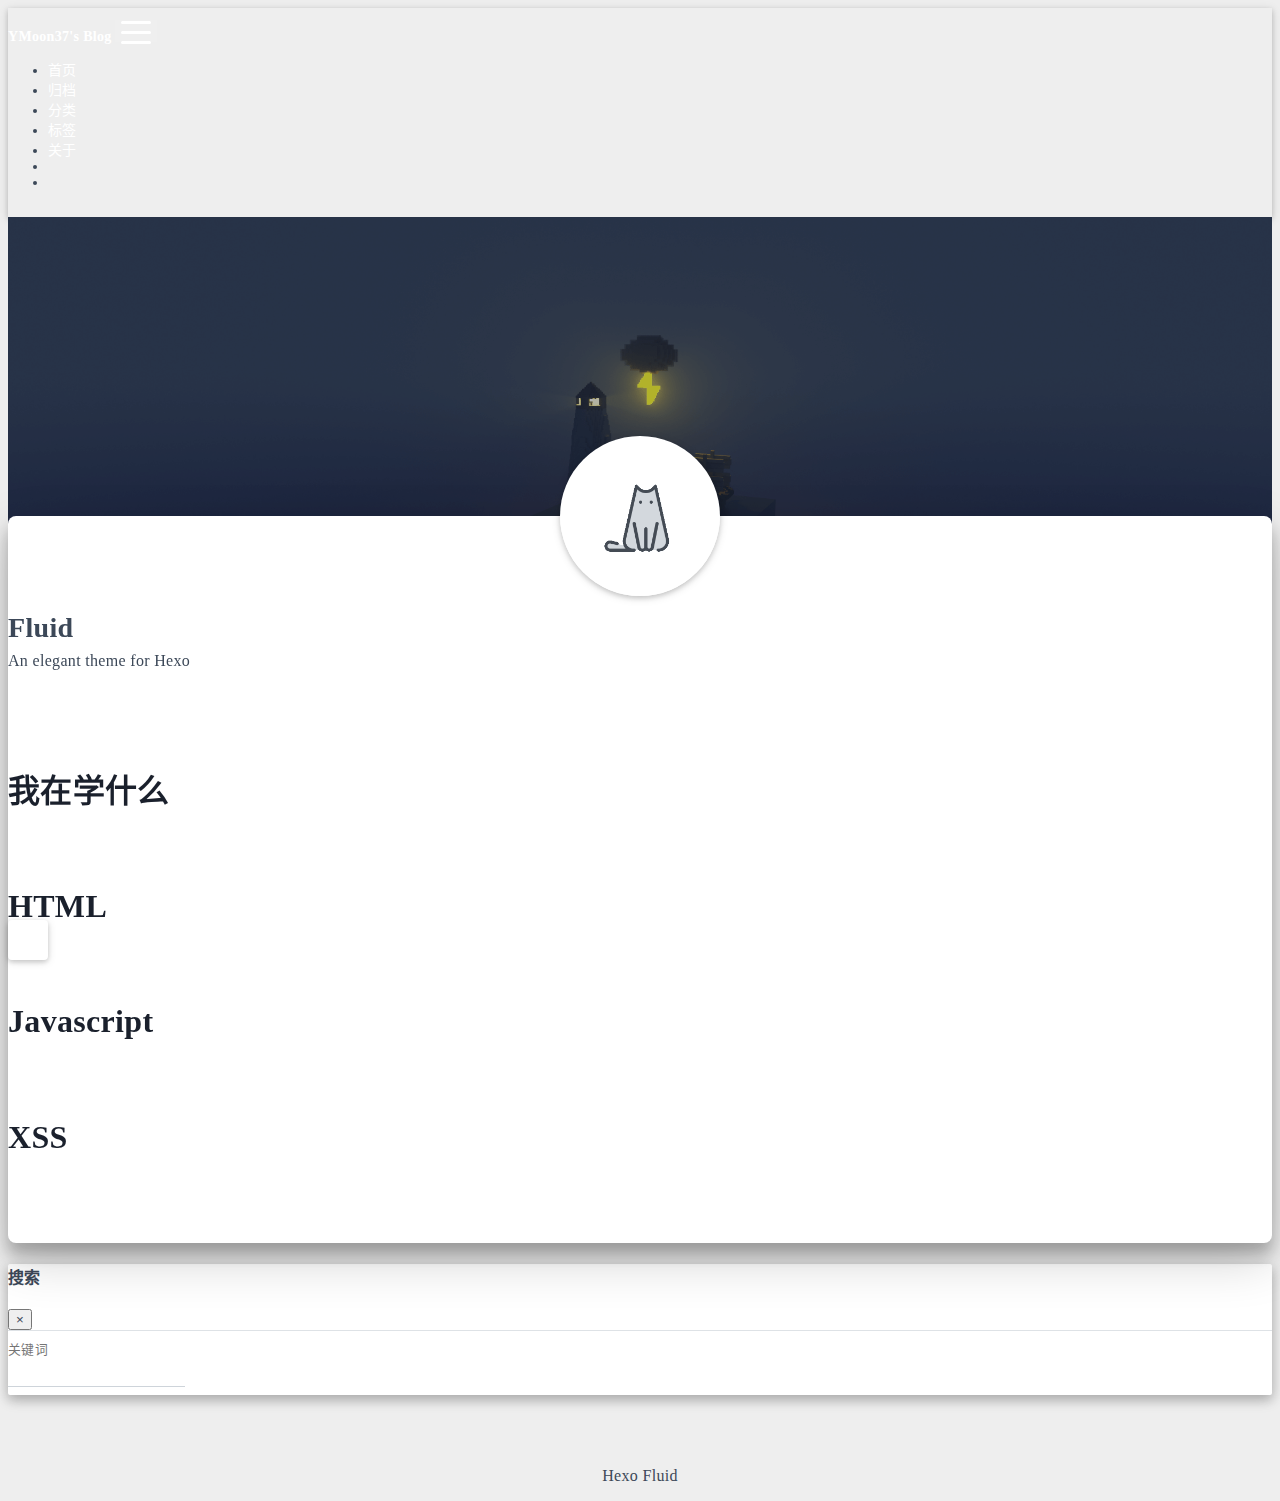
==== commit 22f768d0: "Site updated: 2024-10-31 11:34:05" ====
--- a/about/index.html
+++ b/about/index.html
@@ -19,13 +19,15 @@
   <meta name="author" content="YMoon37">
   <meta name="keywords" content="">
   
-    <meta property="og:type" content="website">
+    <meta name="description" content="我在学什么HTMLJavascriptXSS">
+<meta property="og:type" content="website">
 <meta property="og:title" content="关于">
 <meta property="og:url" content="http://example.com/about/index.html">
 <meta property="og:site_name" content="YMoon37&#39;s Blog">
+<meta property="og:description" content="我在学什么HTMLJavascriptXSS">
 <meta property="og:locale" content="zh_CN">
 <meta property="article:published_time" content="2024-10-14T08:39:21.000Z">
-<meta property="article:modified_time" content="2024-10-14T08:40:11.599Z">
+<meta property="article:modified_time" content="2024-10-31T03:24:55.431Z">
 <meta property="article:author" content="YMoon37">
 <meta name="twitter:card" content="summary_large_image">
   
@@ -278,7 +280,7 @@
 
 <article class="about-content page-content mt-5">
   <div class="markdown-body">
-    
+    <h1 id="我在学什么"><a href="#我在学什么" class="headerlink" title="我在学什么"></a>我在学什么</h1><h1 id="HTML"><a href="#HTML" class="headerlink" title="HTML"></a>HTML</h1><h1 id="Javascript"><a href="#Javascript" class="headerlink" title="Javascript"></a>Javascript</h1><h1 id="XSS"><a href="#XSS" class="headerlink" title="XSS"></a>XSS</h1>
   </div>
 
   
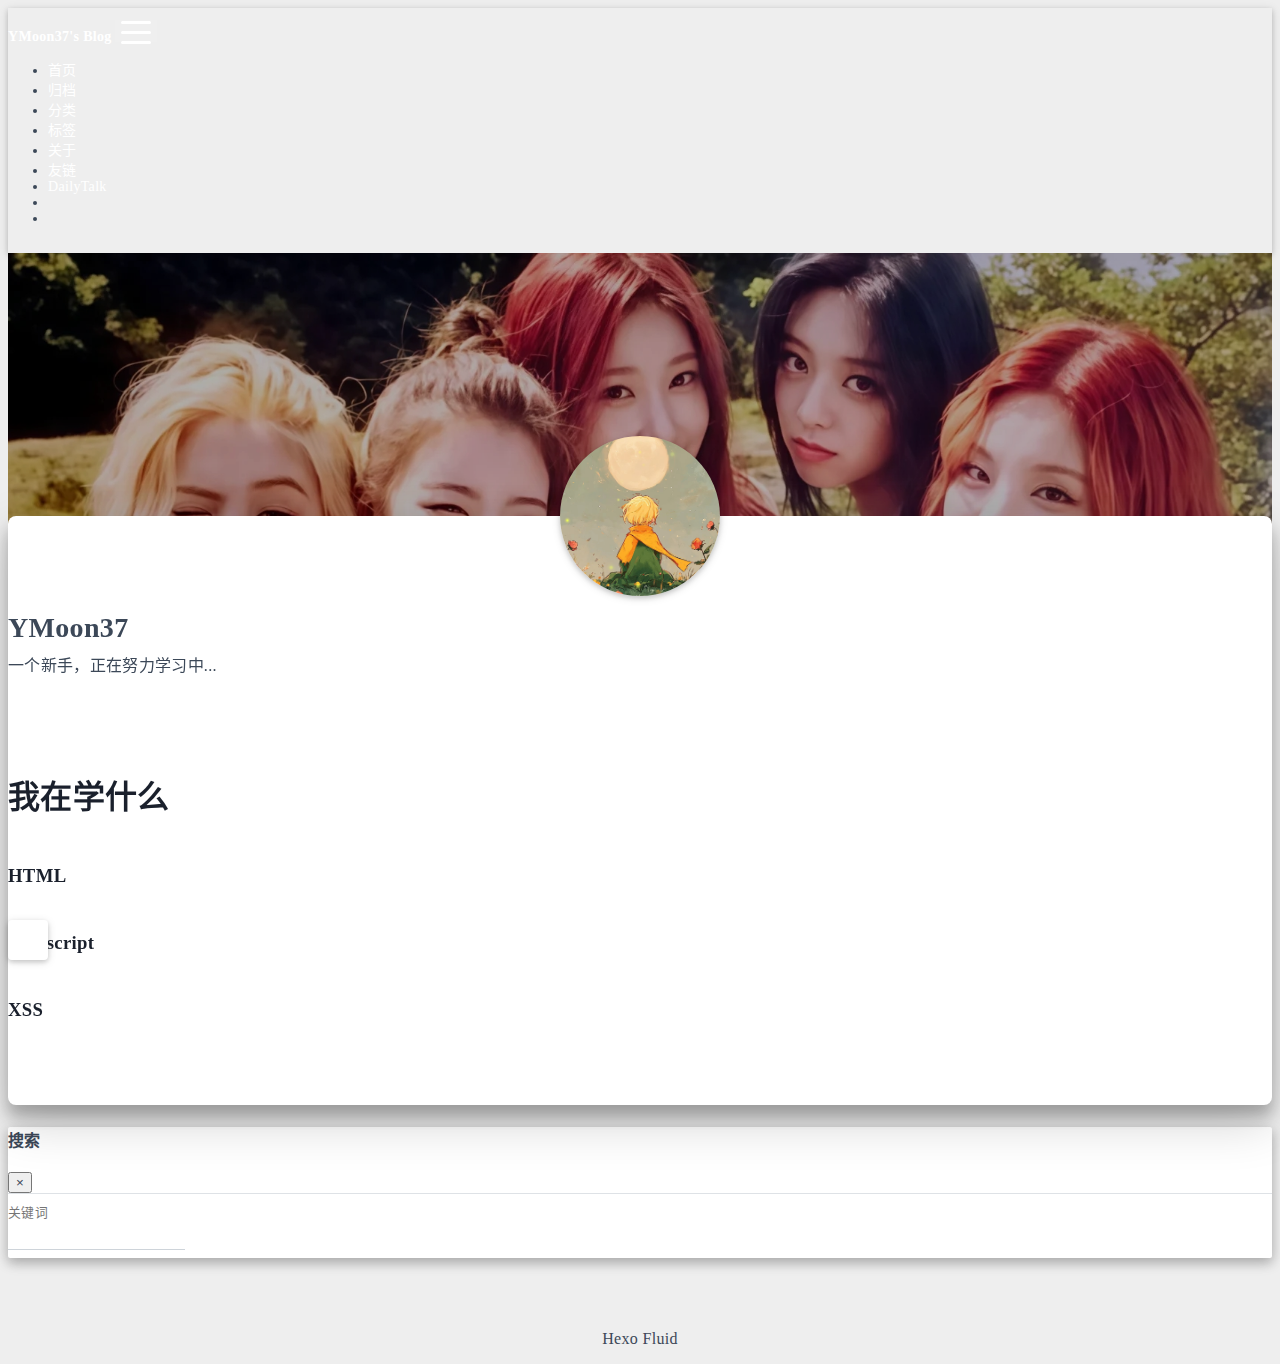
==== commit 60bc5435: "Site updated: 2024-10-31 19:11:57" ====
--- a/about/index.html
+++ b/about/index.html
@@ -8,14 +8,14 @@
 <head>
   <meta charset="UTF-8">
 
-  <link rel="apple-touch-icon" sizes="76x76" href="/img/fluid.png">
-  <link rel="icon" href="/img/fluid.png">
+  <link rel="apple-touch-icon" sizes="76x76" href="/img/Prince.png">
+  <link rel="icon" href="/img/Prince.png">
   
 
   <meta name="viewport" content="width=device-width, initial-scale=1.0, maximum-scale=5.0, shrink-to-fit=no">
   <meta http-equiv="x-ua-compatible" content="ie=edge">
   
-  <meta name="theme-color" content="#2f4154">
+  <meta name="theme-color" content="#333">
   <meta name="author" content="YMoon37">
   <meta name="keywords" content="">
   
@@ -27,10 +27,12 @@
 <meta property="og:description" content="我在学什么HTMLJavascriptXSS">
 <meta property="og:locale" content="zh_CN">
 <meta property="article:published_time" content="2024-10-14T08:39:21.000Z">
-<meta property="article:modified_time" content="2024-10-31T03:24:55.431Z">
+<meta property="article:modified_time" content="2024-10-31T04:06:26.181Z">
 <meta property="article:author" content="YMoon37">
 <meta name="twitter:card" content="summary_large_image">
   
+  
+    <meta name="referrer" content="no-referrer-when-downgrade">
   
   
   <title>关于 - YMoon37&#39;s Blog</title>
@@ -170,6 +172,30 @@
             </li>
           
         
+          
+          
+          
+          
+            <li class="nav-item">
+              <a class="nav-link" href="/links/" target="_self">
+                <i class="iconfont icon-link-fill"></i>
+                <span>友链</span>
+              </a>
+            </li>
+          
+        
+          
+          
+          
+          
+            <li class="nav-item">
+              <a class="nav-link" href="/DailyTalk/" target="_self">
+                <i class="iconfont icon-DailyTalk-fill"></i>
+                <span>DailyTalk</span>
+              </a>
+            </li>
+          
+        
         
           <li class="nav-item" id="search-btn">
             <a class="nav-link" target="_self" href="javascript:;" data-toggle="modal" data-target="#modalSearch" aria-label="Search">
@@ -193,7 +219,7 @@
   
 
 <div id="banner" class="banner" parallax=true
-     style="background: url('/img/default.png') no-repeat center center; background-size: cover;">
+     style="background: url('/img/ITZY.png') no-repeat center center; background-size: cover;">
   <div class="full-bg-img">
     <div class="mask flex-center" style="background-color: rgba(0, 0, 0, 0.3)">
       <div class="banner-text text-center fade-in-up">
@@ -222,7 +248,7 @@
           >
           
             <div class="about-avatar">
-              <img src="/img/avatar.png" srcset="/img/loading.gif" lazyload class="img-fluid" alt="avatar">
+              <img src="/img/Prince.png" srcset="/img/loading.gif" lazyload class="img-fluid" alt="avatar">
             </div>
           
           <div class="container">
@@ -232,14 +258,14 @@
 
 <div class="text-center">
   <div class="about-info">
-    <div class="about-name">Fluid</div>
-    <div class="about-intro">An elegant theme for Hexo</div>
+    <div class="about-name">YMoon37</div>
+    <div class="about-intro">一个新手，正在努力学习中...</div>
     <div class="about-icons">
       
         
         
         
-        <a href=https://github.com class="
+        <a href=https://github.com/YMoon37 class="
            hint--bottom hint--rounded"
            aria-label="GitHub"
            target="_blank"
@@ -280,7 +306,7 @@
 
 <article class="about-content page-content mt-5">
   <div class="markdown-body">
-    <h1 id="我在学什么"><a href="#我在学什么" class="headerlink" title="我在学什么"></a>我在学什么</h1><h1 id="HTML"><a href="#HTML" class="headerlink" title="HTML"></a>HTML</h1><h1 id="Javascript"><a href="#Javascript" class="headerlink" title="Javascript"></a>Javascript</h1><h1 id="XSS"><a href="#XSS" class="headerlink" title="XSS"></a>XSS</h1>
+    <h1 id="我在学什么"><a href="#我在学什么" class="headerlink" title="我在学什么"></a>我在学什么</h1><h3 id="HTML"><a href="#HTML" class="headerlink" title="HTML"></a>HTML</h3><h3 id="Javascript"><a href="#Javascript" class="headerlink" title="Javascript"></a>Javascript</h3><h3 id="XSS"><a href="#XSS" class="headerlink" title="XSS"></a>XSS</h3>
   </div>
 
   
--- a/css/main.css
+++ b/css/main.css
@@ -845,7 +845,7 @@
   --link-hover-color: #30a9de;
   --link-hover-bg-color: #f8f9fa;
   --line-color: #eaecef;
-  --navbar-bg-color: #2f4154;
+  --navbar-bg-color: #333;
   --navbar-text-color: #fff;
   --subtitle-color: #fff;
   --scrollbar-color: #c4c6c9;
@@ -872,8 +872,8 @@
     --link-hover-color: #30a9de;
     --link-hover-bg-color: #364151;
     --line-color: #435266;
-    --navbar-bg-color: #1f3144;
-    --navbar-text-color: #d0d0d0;
+    --navbar-bg-color: #d0d0d0;
+    --navbar-text-color: #000000;
     --subtitle-color: #d0d0d0;
     --scrollbar-color: #687582;
     --scrollbar-hover-color: #9da8b3;
@@ -910,8 +910,8 @@
     --link-hover-color: #30a9de;
     --link-hover-bg-color: #364151;
     --line-color: #435266;
-    --navbar-bg-color: #1f3144;
-    --navbar-text-color: #d0d0d0;
+    --navbar-bg-color: #d0d0d0;
+    --navbar-text-color: #000000;
     --subtitle-color: #d0d0d0;
     --scrollbar-color: #687582;
     --scrollbar-hover-color: #9da8b3;
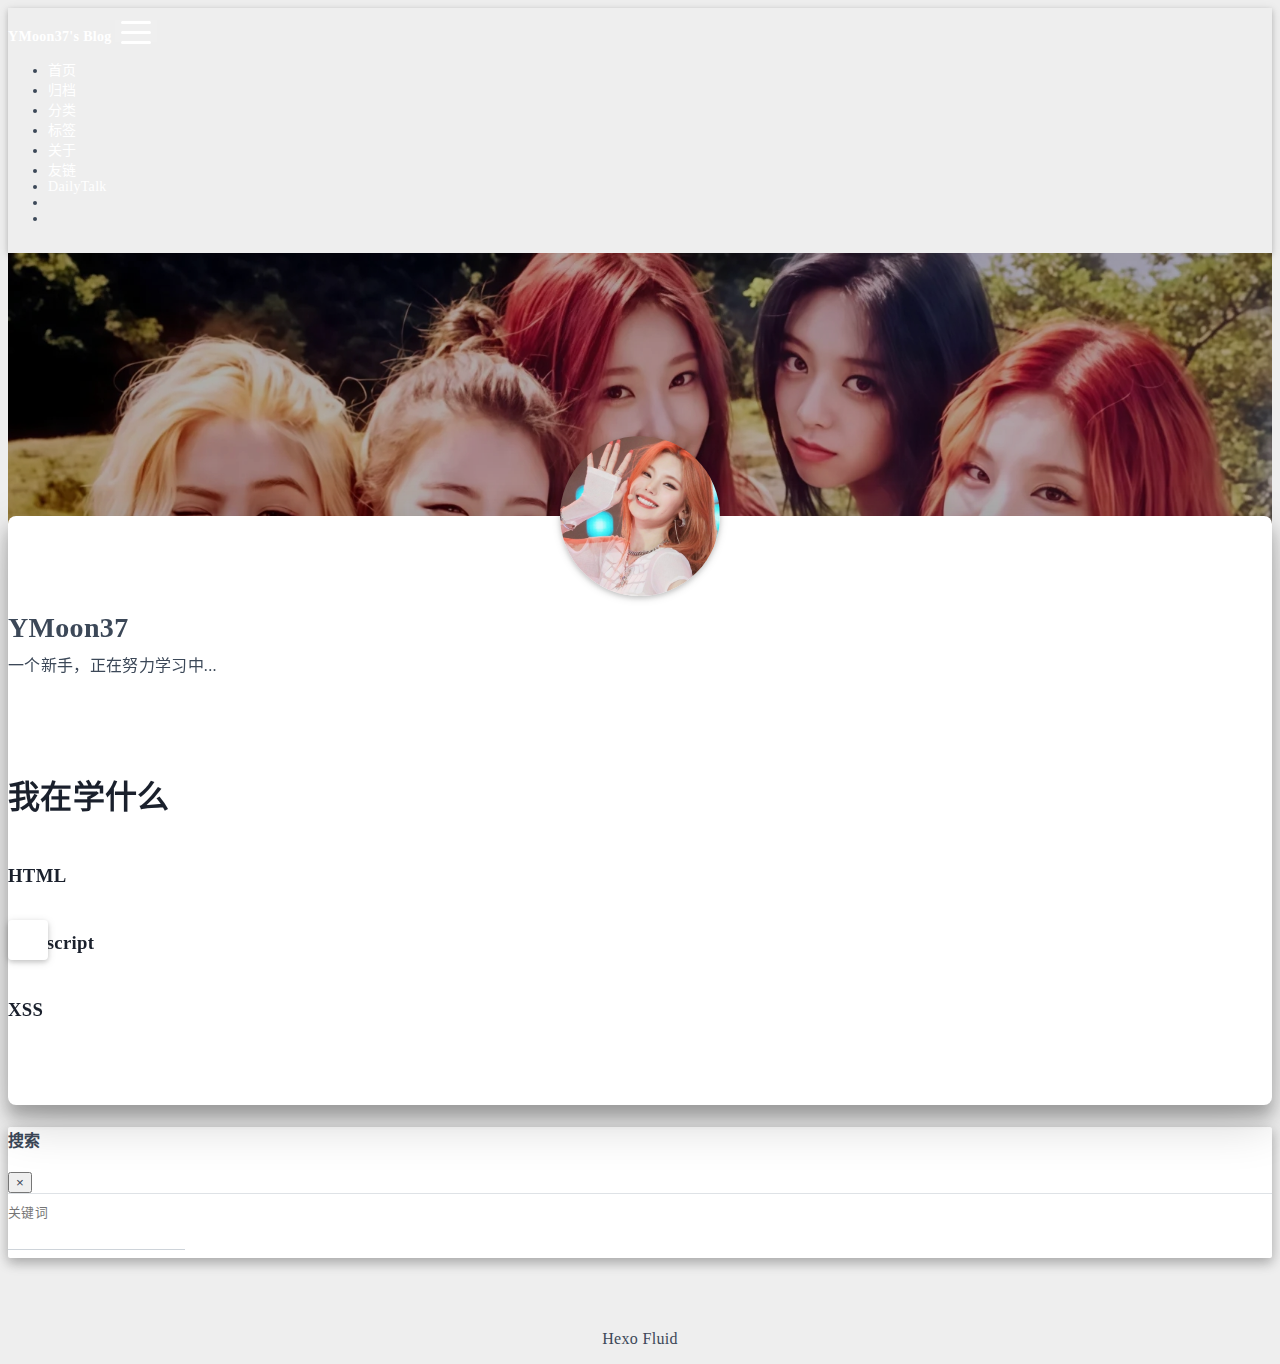
==== commit 30dcd635: "Site updated: 2024-10-31 19:43:42" ====
--- a/about/index.html
+++ b/about/index.html
@@ -14,6 +14,8 @@
 
   <meta name="viewport" content="width=device-width, initial-scale=1.0, maximum-scale=5.0, shrink-to-fit=no">
   <meta http-equiv="x-ua-compatible" content="ie=edge">
+  
+    <meta http-equiv="Content-Security-Policy" content="upgrade-insecure-requests">
   
   <meta name="theme-color" content="#333">
   <meta name="author" content="YMoon37">
@@ -248,7 +250,7 @@
           >
           
             <div class="about-avatar">
-              <img src="/img/Prince.png" srcset="/img/loading.gif" lazyload class="img-fluid" alt="avatar">
+              <img src="/img/Yeji1.png" srcset="/img/loading.gif" lazyload class="img-fluid" alt="avatar">
             </div>
           
           <div class="container">
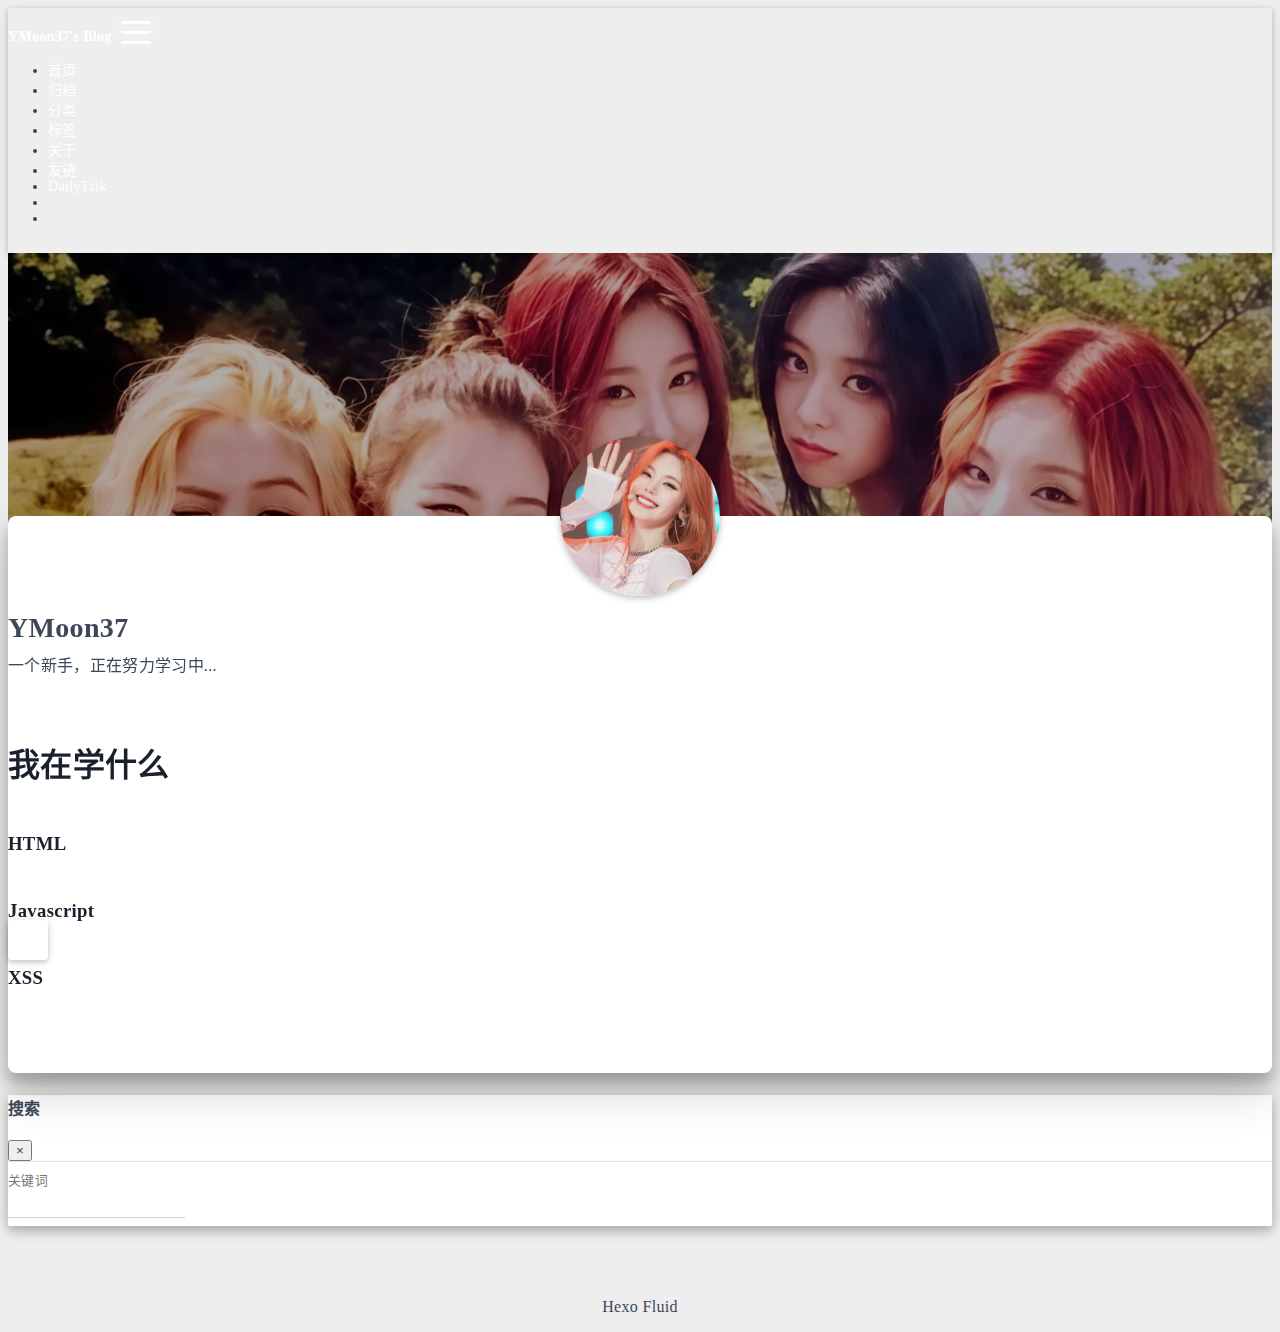
==== commit 9072ecd4: "Site updated: 2024-11-01 14:18:58" ====
--- a/about/index.html
+++ b/about/index.html
@@ -1,7 +1,7 @@
 
 
 <!DOCTYPE html>
-<html lang="zh-CN" data-default-color-scheme=auto>
+<html lang="zh-CN" data-default-color-scheme=light>
 
 
 
@@ -273,32 +273,6 @@
            target="_blank"
         >
           <i class="iconfont icon-github-fill" aria-hidden="true"></i>
-          
-        </a>
-      
-        
-        
-        
-        <a href=https://douban.com class="
-           hint--bottom hint--rounded"
-           aria-label="豆瓣"
-           target="_blank"
-        >
-          <i class="iconfont icon-douban-fill" aria-hidden="true"></i>
-          
-        </a>
-      
-        
-        
-        
-        <a  class="qr-trigger
-           "
-           
-           target="_self"
-        >
-          <i class="iconfont icon-wechat-fill" aria-hidden="true"></i>
-          
-            <img class="qr-img" src="/img/favicon.png" srcset="/img/loading.gif" lazyload alt="qrcode" />
           
         </a>
       
